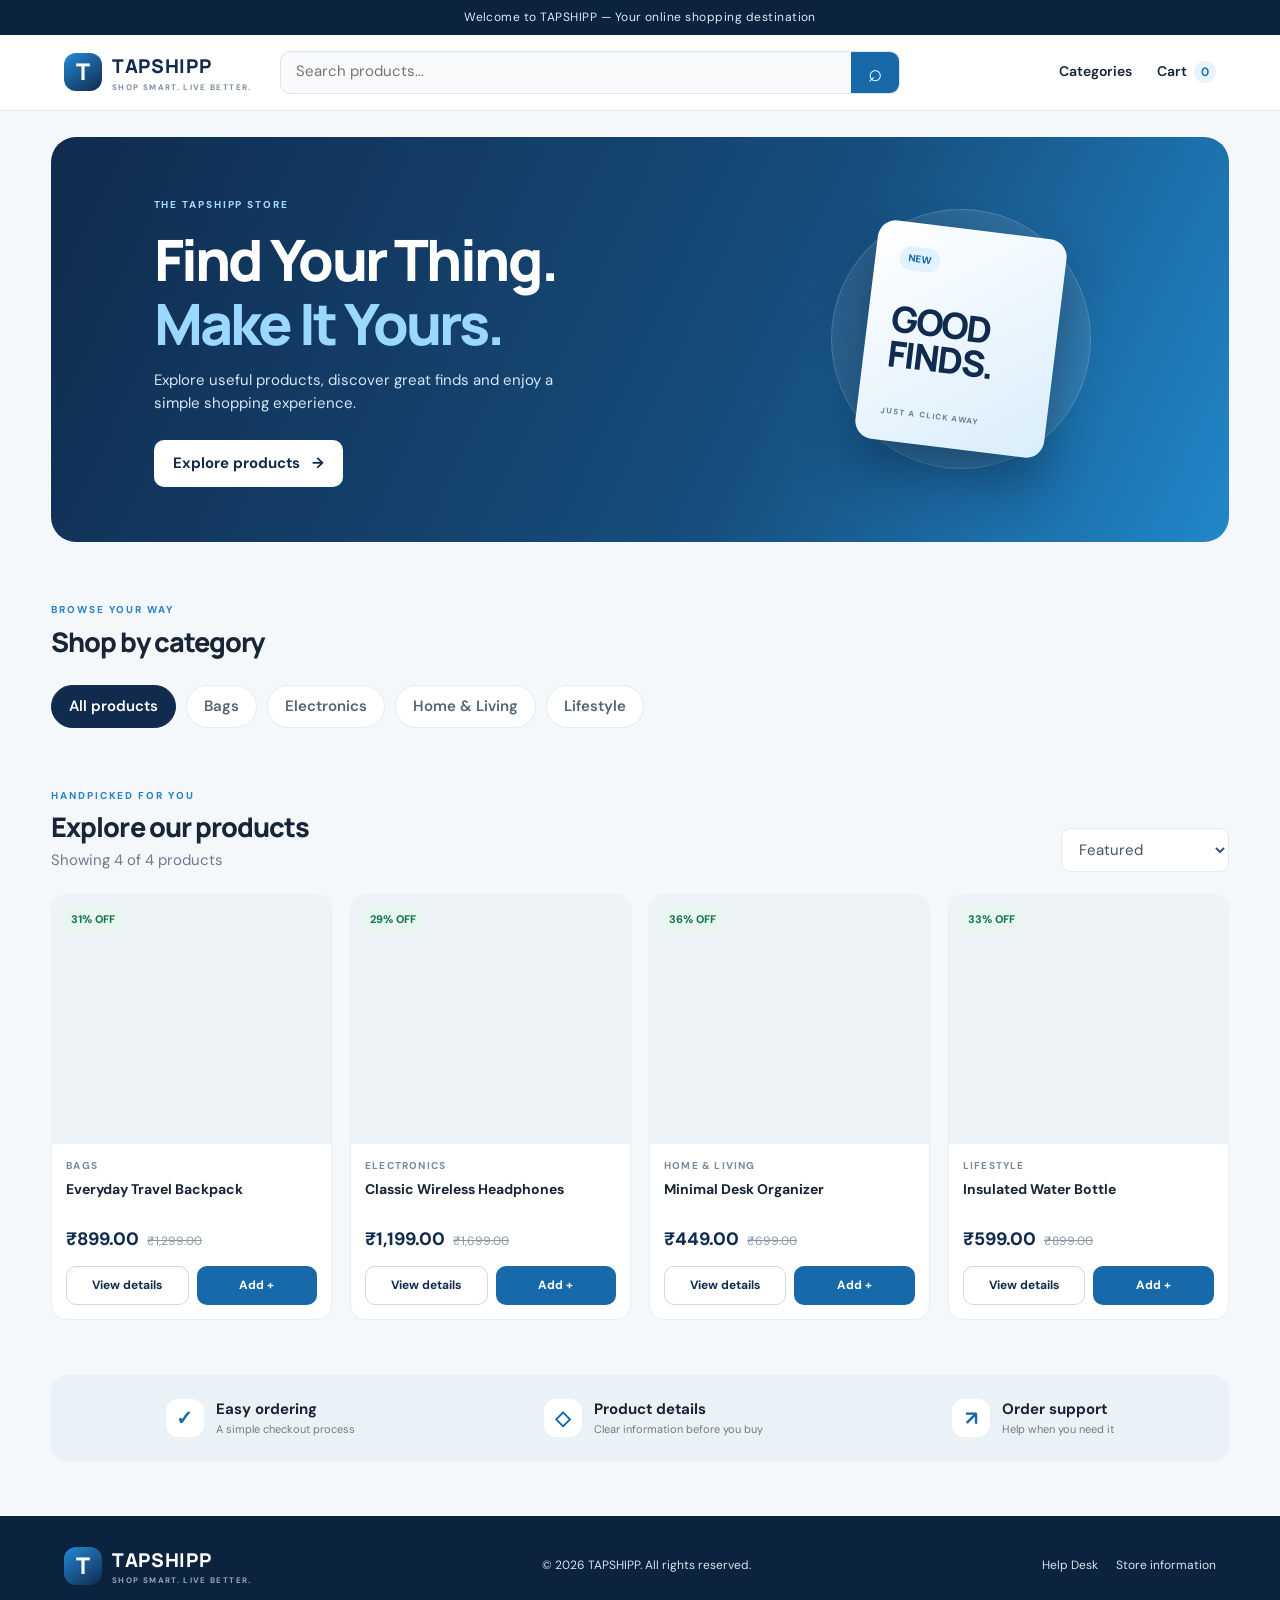
==== index.html @ cc4abfcf "Update index.html" ====
<!doctype html>
<html lang="en">
<head>
  <meta charset="utf-8">
  <meta name="viewport" content="width=device-width, initial-scale=1">
  <meta name="theme-color" content="#102b4e">
  <title>TAPSHIPP | Shop Online</title>
  <meta name="description" content="Discover products and shop online with TAPSHIPP.">
  <link rel="stylesheet" href="style.css"><link rel="preconnect" href="https://script.google.com"><link rel="preconnect" href="https://script.googleusercontent.com">
  <script defer src="app.js"></script>
</head>
<body data-page="home">
  <div class="announcement">Welcome to TAPSHIPP — Your online shopping destination</div>
  <header class="site-header">
    <a class="brand" href="index.html"><span class="brand-mark">T</span><span>TAPSHIPP<small>SHOP SMART. LIVE BETTER.</small></span></a>
    <form class="header-search" id="searchForm"><input id="searchInput" type="search" placeholder="Search products..." aria-label="Search products"><button aria-label="Search">⌕</button></form>
    <nav class="header-actions"><a href="#categories">Categories</a><a class="cart-link" href="checkout.html">Cart <span id="cartCount" class="count">0</span></a></nav>
  </header>

  <main>
    <section class="hero">
      <div class="hero-copy"><span class="eyebrow">THE TAPSHIPP STORE</span><h1>Find Your Thing.<br><em>Make It Yours.</em></h1><p>Explore useful products, discover great finds and enjoy a simple shopping experience.</p><a class="btn btn-light" href="#products">Explore products <span>→</span></a></div>
      <div class="hero-art"><div class="hero-circle"></div><div class="hero-card"><span>NEW</span><strong>GOOD<br>FINDS.</strong><small>JUST A CLICK AWAY</small></div></div>
    </section>

    <section class="section" id="categories">
      <div class="section-heading"><div><span class="eyebrow">BROWSE YOUR WAY</span><h2>Shop by category</h2></div></div>
      <div id="categoryList" class="category-list"><button class="category-chip active" data-category="all">All products</button></div>
    </section>

    <section class="section" id="products">
      <div class="section-heading product-heading"><div><span class="eyebrow">HANDPICKED FOR YOU</span><h2>Explore our products</h2><p class="muted" id="resultSummary">Discover the latest products in our store.</p></div>
        <select id="sortSelect" class="sort-select" aria-label="Sort products"><option value="featured">Featured</option><option value="price-low">Price: low to high</option><option value="price-high">Price: high to low</option><option value="name">Name: A to Z</option></select>
      </div>
      <div id="productGrid" class="product-grid"><div class="loading">Loading products...</div></div>
      <div id="emptyState" class="empty-state hidden"><strong>No products found</strong><p>Try another search or category.</p><button class="btn btn-outline" id="clearFilters">Clear filters</button></div>
    </section>
    <section class="trust-strip"><div><b>✓</b><span><strong>Easy ordering</strong><small>A simple checkout process</small></span></div><div><b>◇</b><span><strong>Product details</strong><small>Clear information before you buy</small></span></div><div><b>↗</b><span><strong>Order support</strong><small>Help when you need it</small></span></div></section>
  </main>

  <footer class="site-footer">
  <a class="brand footer-brand" href="index.html">
    <span class="brand-mark">T</span>
    <span>TAPSHIPP<small>SHOP SMART. LIVE BETTER.</small></span>
  </a>

  <p>© <span id="year"></span> TAPSHIPP. All rights reserved.</p>

  <div>
   <a href="https://docs.google.com/forms/d/e/1FAIpQLSd2cRMRgKp8Gcm7FqmXLo8nlB10rvt4RDgjiMleQ8uYyAydCQ/viewform?usp=dialog" target="_blank" rel="noopener noreferrer">
  Help Desk
</a>
    <a href="store-information.html">Store information</a>
  </div>
</footer>
---- style.css ----
@import url('https://fonts.googleapis.com/css2?family=DM+Sans:wght@400;500;600;700;800&family=Manrope:wght@400;500;600;700;800&display=swap');
:root{--navy:#102b4e;--blue:#1769aa;--blue2:#2589d7;--ink:#172536;--muted:#6c7b8d;--line:#e4eaf0;--bg:#f5f8fb;--white:#fff;--green:#16845b;--red:#c44545;--shadow:0 12px 35px rgba(16,43,78,.08);--radius:18px}
*{box-sizing:border-box}html{scroll-behavior:smooth}body{margin:0;background:var(--bg);color:var(--ink);font-family:'DM Sans',Arial,sans-serif;font-size:15px;line-height:1.55}a{color:inherit;text-decoration:none}button,input,textarea,select{font:inherit}button{cursor:pointer}.announcement{padding:8px 16px;background:#0c2340;color:#dceaf8;text-align:center;font-size:12px;letter-spacing:.04em}.site-header{height:auto;min-height:76px;padding:14px max(5vw,22px);background:#fff;display:flex;align-items:center;gap:28px;border-bottom:1px solid var(--line);position:relative;z-index:3}.brand{display:flex;align-items:center;gap:10px;color:var(--navy);font-family:Manrope,sans-serif;font-weight:800;font-size:19px;letter-spacing:.035em;white-space:nowrap}.brand small{display:block;font:700 8px 'DM Sans',sans-serif;letter-spacing:.17em;color:#7c8da0}.brand-mark{width:38px;height:38px;border-radius:12px;background:linear-gradient(145deg,#2589d7,#102b4e);color:#fff;display:grid;place-items:center;font-size:23px}.header-search{display:flex;flex:1;max-width:620px;height:43px;border:1px solid #dce4ec;border-radius:10px;overflow:hidden;background:#f8fafc}.header-search input{border:0;background:transparent;outline:0;padding:0 15px;min-width:0;flex:1}.header-search button{width:48px;border:0;background:var(--blue);color:white;font-size:24px}.header-actions{margin-left:auto;display:flex;align-items:center;gap:25px;font-weight:600;font-size:14px}.cart-link{white-space:nowrap}.count{display:inline-grid;place-items:center;min-width:22px;height:22px;padding:0 5px;border-radius:99px;background:#e7f2fb;color:var(--blue);font-size:12px;margin-left:4px}.back-link{margin-left:auto;color:var(--muted);font-weight:600}.hero{margin:26px auto 0;width:min(1180px,92%);min-height:360px;border-radius:25px;overflow:hidden;background:linear-gradient(115deg,#102b4e 0%,#164d7c 60%,#2187c9 100%);color:#fff;display:flex;align-items:center;justify-content:space-between;padding:55px 8%;position:relative}.hero-copy{max-width:560px;position:relative;z-index:1}.eyebrow{font-size:10px;font-weight:800;letter-spacing:.19em;color:#2a83c6}.hero .eyebrow{color:#a8d9ff}.hero h1{font:800 clamp(34px,5vw,57px)/1.12 Manrope,sans-serif;letter-spacing:-.045em;margin:13px 0}.hero h1 em{font-style:normal;color:#9bd8ff}.hero p{max-width:440px;color:#d4e6f5;margin:0 0 25px}.hero-art{width:330px;height:260px;position:relative;display:grid;place-items:center}.hero-circle{position:absolute;width:260px;height:260px;border-radius:50%;background:rgba(255,255,255,.09);border:1px solid rgba(255,255,255,.16)}.hero-card{position:relative;width:190px;height:220px;transform:rotate(7deg);border-radius:18px;background:linear-gradient(145deg,#fff,#d9edfa);color:var(--navy);box-shadow:0 25px 50px #061b3470;padding:24px;display:flex;flex-direction:column;justify-content:space-between}.hero-card span{align-self:flex-start;background:#e0f2ff;color:#1769aa;font-size:10px;font-weight:800;padding:4px 9px;border-radius:20px}.hero-card strong{font:800 36px/.95 Manrope;letter-spacing:-.05em}.hero-card small{font-size:8px;letter-spacing:.15em;color:#65819a;font-weight:800}.btn{display:inline-flex;align-items:center;justify-content:center;gap:12px;border:0;border-radius:10px;padding:12px 19px;font-weight:700;transition:.2s}.btn:hover{transform:translateY(-1px);filter:brightness(1.04)}.btn-light{background:#fff;color:var(--navy)}.btn-primary{background:var(--blue);color:#fff}.btn-outline{background:#fff;border:1px solid #cdd9e5;color:var(--navy)}.btn-wide{width:100%;padding:15px}.section{width:min(1180px,92%);margin:55px auto}.section-heading{display:flex;align-items:end;justify-content:space-between;margin-bottom:22px;gap:20px}.section-heading h2,.page-title h1{font:800 27px/1.2 Manrope,sans-serif;letter-spacing:-.035em;margin:5px 0}.muted{color:var(--muted)}.section-heading p{margin:5px 0 0}.category-list{display:flex;gap:10px;flex-wrap:wrap}.category-chip{border:1px solid var(--line);background:#fff;border-radius:30px;padding:9px 17px;color:#526579;font-weight:600}.category-chip.active,.category-chip:hover{background:var(--navy);border-color:var(--navy);color:#fff}.sort-select{border:1px solid var(--line);background:#fff;border-radius:9px;padding:10px 13px;color:#40556b}.product-grid{display:grid;grid-template-columns:repeat(4,minmax(0,1fr));gap:18px}.product-card{background:#fff;border:1px solid #e9eef3;border-radius:15px;overflow:hidden;transition:.22s;min-width:0}.product-card:hover{transform:translateY(-4px);box-shadow:var(--shadow)}.product-image-link{display:block;background:#eef3f7;aspect-ratio:1.12/1;position:relative;overflow:hidden}.product-image-link img{width:100%;height:100%;object-fit:cover;display:block;transition:transform .3s}.product-card:hover img{transform:scale(1.04)}.discount-tag{position:absolute;left:12px;top:12px;background:#e8f6ef;color:#13764f;border-radius:5px;padding:4px 7px;font-size:11px;font-weight:800}.product-card-body{padding:14px}.product-category{font-size:10px;text-transform:uppercase;letter-spacing:.12em;color:#7b8b9b;font-weight:800}.product-card h3{font-size:14px;line-height:1.35;margin:6px 0 8px;min-height:38px}.price-row{display:flex;align-items:baseline;gap:8px;flex-wrap:wrap}.price{font-size:18px;font-weight:800;color:var(--navy)}.mrp{font-size:12px;color:#8996a4;text-decoration:line-through}.card-actions{display:flex;gap:8px;margin-top:13px}.card-actions .btn{flex:1;padding:9px 8px;font-size:12px}.trust-strip{width:min(1180px,92%);margin:55px auto;background:#eaf2f8;border-radius:16px;padding:23px 30px;display:flex;justify-content:space-around;gap:20px}.trust-strip>div{display:flex;align-items:center;gap:12px}.trust-strip b{width:38px;height:38px;border-radius:12px;background:#fff;color:var(--blue);display:grid;place-items:center;font-size:20px}.trust-strip strong,.trust-strip small{display:block}.trust-strip small{font-size:11px;color:var(--muted)}.site-footer{background:#0c2340;color:#d5e3ef;padding:28px max(5vw,22px);display:flex;align-items:center;justify-content:space-between;gap:20px;font-size:12px}.footer-brand{color:white}.footer-brand small{color:#91a8bd}.site-footer>div{display:flex;gap:18px}.page-shell{width:min(1120px,92%);margin:25px auto 65px}.breadcrumbs{font-size:12px;color:#8190a0;margin-bottom:20px}.breadcrumbs a{color:var(--blue)}.product-detail{display:grid;grid-template-columns:minmax(0,1.05fr) minmax(0,.95fr);gap:42px;background:#fff;border:1px solid var(--line);border-radius:18px;padding:25px}.gallery-main{aspect-ratio:1/1;background:#f0f4f7;border-radius:13px;overflow:hidden}.gallery-main img{width:100%;height:100%;object-fit:contain}.thumbs{display:flex;gap:10px;margin-top:12px;flex-wrap:wrap}.thumb{width:65px;height:65px;border:2px solid transparent;border-radius:9px;padding:2px;background:#f1f4f7;overflow:hidden}.thumb.active{border-color:var(--blue)}.thumb img{width:100%;height:100%;object-fit:cover}.detail-info{padding:8px 4px}.detail-info h1{font:800 29px/1.2 Manrope;letter-spacing:-.04em;margin:8px 0}.brand-line{color:#7a8a99;font-size:13px}.detail-price{display:flex;align-items:center;gap:11px;margin:18px 0 4px}.detail-price .price{font-size:28px}.detail-discount{color:#16845b;font-weight:800;font-size:13px}.stock{font-size:12px;font-weight:700;color:var(--green);margin:12px 0}.stock.out{color:var(--red)}.detail-description{color:#58697a;margin:18px 0}.detail-info h3{font-size:14px;margin:18px 0 8px}.feature-list{padding-left:19px;color:#53677a;font-size:13px}.feature-list li{margin:5px 0}.quantity-row{display:flex;align-items:center;gap:13px;margin:20px 0}.quantity-control{display:flex;align-items:center;border:1px solid var(--line);border-radius:8px;overflow:hidden}.quantity-control button{border:0;background:#f5f8fb;width:34px;height:36px}.quantity-control span{min-width:35px;text-align:center;font-weight:700}.detail-actions{display:flex;gap:10px}.detail-actions .btn{flex:1}.info-accordion{border-top:1px solid var(--line);padding:13px 0}.info-accordion summary{font-weight:700;font-size:13px;cursor:pointer}.info-accordion p{font-size:13px;color:var(--muted);margin:8px 0 0}.related-section{margin-top:45px}.compact-grid{grid-template-columns:repeat(4,minmax(0,1fr))}.loading{grid-column:1/-1;padding:45px;text-align:center;color:var(--muted)}.empty-state{padding:45px 20px;text-align:center;background:#fff;border:1px dashed #cbd7e2;border-radius:15px}.empty-state strong{font:800 20px Manrope}.empty-state p{color:var(--muted)}.hidden{display:none!important}.checkout-shell{max-width:1120px}.page-title{margin:35px 0 25px}.checkout-layout{display:grid;grid-template-columns:minmax(0,1.5fr) minmax(270px,.8fr);gap:22px;align-items:start}.checkout-main{display:grid;gap:18px}.panel{background:#fff;border:1px solid var(--line);border-radius:15px;padding:22px}.panel-heading{display:flex;justify-content:space-between;align-items:center;margin-bottom:17px}.panel h2{font:800 17px Manrope;margin:0}.text-button{border:0;background:transparent;color:var(--red);font-size:12px;font-weight:700}.cart-row{display:grid;grid-template-columns:75px 1fr auto;gap:13px;padding:13px 0;border-top:1px solid #edf1f4;align-items:center}.cart-row:first-child{border-top:0}.cart-row img{width:75px;height:75px;object-fit:cover;border-radius:9px;background:#f1f4f7}.cart-row h3{font-size:13px;margin:0 0 4px}.cart-row .muted{font-size:11px}.cart-row-end{text-align:right}.cart-row-end strong{display:block;color:var(--navy)}.remove-item{border:0;background:none;color:var(--red);font-size:11px;margin-top:4px}.mini-qty{display:flex;align-items:center;gap:7px;margin-top:6px}.mini-qty button{width:23px;height:23px;border:1px solid var(--line);background:#fff;border-radius:5px}.checkout-form .panel-heading{margin-bottom:20px}.form-grid{display:grid;grid-template-columns:1fr 1fr;gap:14px}.form-grid label{font-size:12px;font-weight:700;color:#536477;display:flex;flex-direction:column;gap:6px}.form-grid input,.form-grid textarea{width:100%;border:1px solid #dce4eb;border-radius:8px;padding:11px 12px;outline:0;background:#fff;color:var(--ink)}.form-grid input:focus,.form-grid textarea:focus{border-color:var(--blue);box-shadow:0 0 0 3px #1769aa16}.full-field{grid-column:1/-1}.payment-note{margin:20px 0 14px;padding:14px;border-radius:10px;background:#f0f6fb;border:1px solid #dfebf5}.payment-note strong{font-size:13px}.payment-note p{font-size:11px;color:var(--muted);margin:4px 0 0}.consent{display:flex;gap:9px;align-items:flex-start;font-size:11px;color:#5f6f7e;margin:15px 0}.consent input{margin-top:3px}.fine-print{font-size:10px;color:#8995a1}.form-message{font-size:12px;margin-top:10px;color:var(--red)}.order-summary{position:sticky;top:20px}.order-summary h2{margin-bottom:20px}.summary-line{display:flex;justify-content:space-between;gap:15px;padding:10px 0;border-bottom:1px solid #edf1f4;font-size:13px}.summary-line strong{color:var(--navy)}.total-line{font-size:15px;border:0;padding-top:17px}.success-wrap{min-height:75vh;display:grid;place-items:center;padding:30px 16px}.success-card{max-width:560px;width:100%;background:#fff;border:1px solid var(--line);border-radius:20px;padding:42px;text-align:center;box-shadow:var(--shadow)}.success-icon{width:58px;height:58px;margin:0 auto 20px;background:#e5f6ee;color:#16845b;border-radius:50%;display:grid;place-items:center;font-size:28px;font-weight:800}.success-card h1{font:800 29px/1.2 Manrope;letter-spacing:-.04em}.success-card p{color:var(--muted)}.order-reference{margin:24px 0;padding:15px;background:#f2f6f9;border-radius:10px;color:#718091;font-size:11px}.order-reference strong{display:block;color:var(--navy);font-size:18px;margin-top:4px}.small{font-size:11px}
@media(max-width:900px){.product-grid,.compact-grid{grid-template-columns:repeat(3,minmax(0,1fr))}.hero{padding:42px 6%}.hero-art{width:260px}.product-detail{gap:25px}.checkout-layout{grid-template-columns:1fr}.order-summary{position:static;grid-row:1}.trust-strip{flex-wrap:wrap;justify-content:flex-start}}
@media(max-width:650px){.site-header{padding:12px 4%;gap:12px;flex-wrap:wrap}.brand{font-size:16px}.brand-mark{width:34px;height:34px}.header-search{order:3;flex-basis:100%;max-width:none;height:40px}.header-actions{gap:13px;font-size:12px}.back-link{font-size:12px}.hero{width:92%;min-height:300px;padding:32px 25px;border-radius:18px}.hero-art{position:absolute;right:-65px;bottom:-35px;opacity:.42;transform:scale(.8)}.hero-copy{max-width:100%}.hero h1{font-size:37px}.hero p{font-size:13px;max-width:290px}.section{margin:40px auto}.section-heading h2{font-size:23px}.product-grid,.compact-grid{grid-template-columns:repeat(2,minmax(0,1fr));gap:11px}.product-card-body{padding:10px}.product-card h3{font-size:12px;min-height:34px}.price{font-size:16px}.card-actions{gap:5px}.card-actions .btn{font-size:10px;padding:8px 5px}.product-heading{align-items:flex-start;flex-direction:column}.sort-select{width:100%}.trust-strip{padding:18px;display:grid;grid-template-columns:1fr;gap:14px}.site-footer{flex-direction:column;align-items:flex-start}.site-footer>div{flex-wrap:wrap}.product-detail{grid-template-columns:1fr;padding:14px;gap:20px}.detail-info h1{font-size:25px}.detail-actions{flex-direction:column}.page-shell{margin-top:17px}.panel{padding:16px}.form-grid{grid-template-columns:1fr}.full-field{grid-column:auto}.cart-row{grid-template-columns:58px 1fr auto;gap:9px}.cart-row img{width:58px;height:58px}.cart-row h3{font-size:12px}.cart-row-end strong{font-size:12px}.success-card{padding:28px 20px}.success-card h1{font-size:25px}}
@media(max-width:380px){.product-grid,.compact-grid{grid-template-columns:1fr 1fr}.hero h1{font-size:32px}.header-actions{gap:8px}}
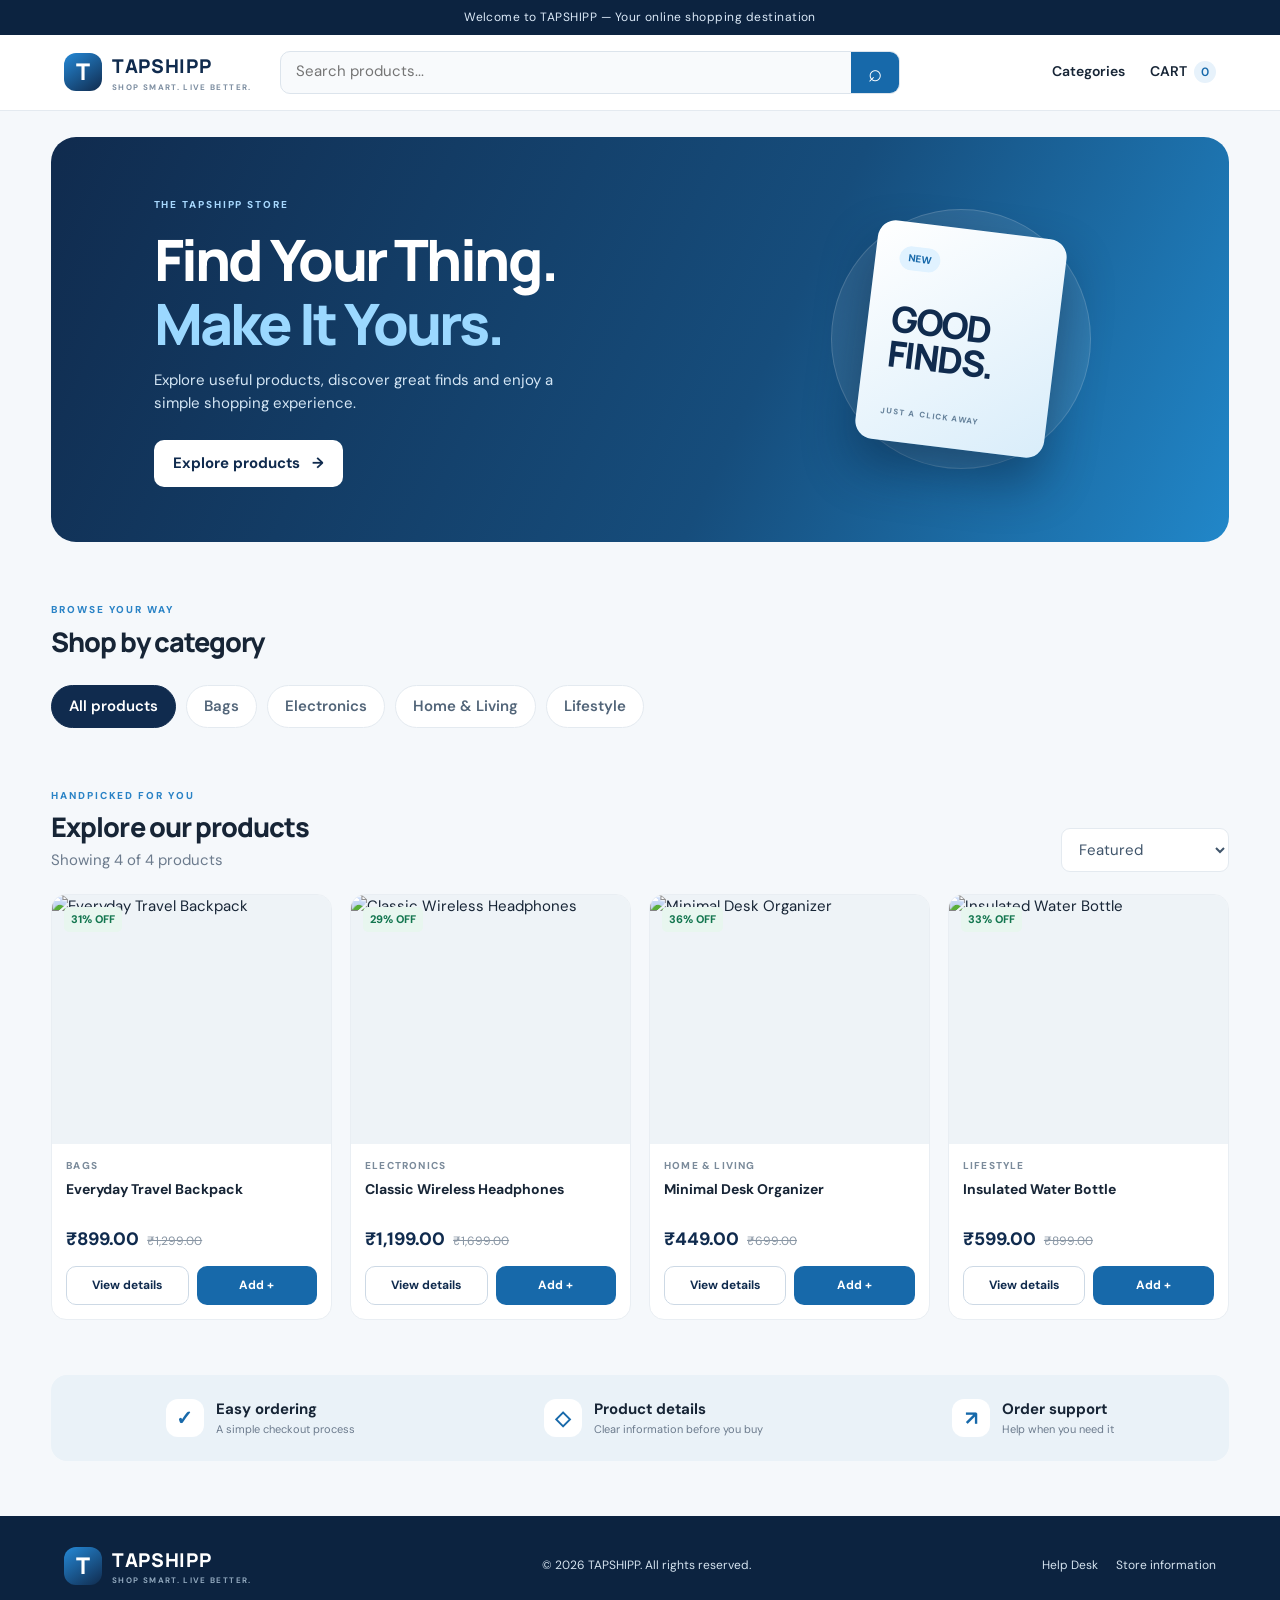
==== commit 587d91d9: "Update index.html" ====
--- a/index.html
+++ b/index.html
@@ -14,7 +14,7 @@
   <header class="site-header">
     <a class="brand" href="index.html"><span class="brand-mark">T</span><span>TAPSHIPP<small>SHOP SMART. LIVE BETTER.</small></span></a>
     <form class="header-search" id="searchForm"><input id="searchInput" type="search" placeholder="Search products..." aria-label="Search products"><button aria-label="Search">⌕</button></form>
-    <nav class="header-actions"><a href="#categories">Categories</a><a class="cart-link" href="checkout.html">Cart <span id="cartCount" class="count">0</span></a></nav>
+    <nav class="header-actions"><a href="#categories">Categories</a><a class="cart-link" href="checkout.html">CART <span id="cartCount" class="count">0</span></a></nav>
   </header>
 
   <main>
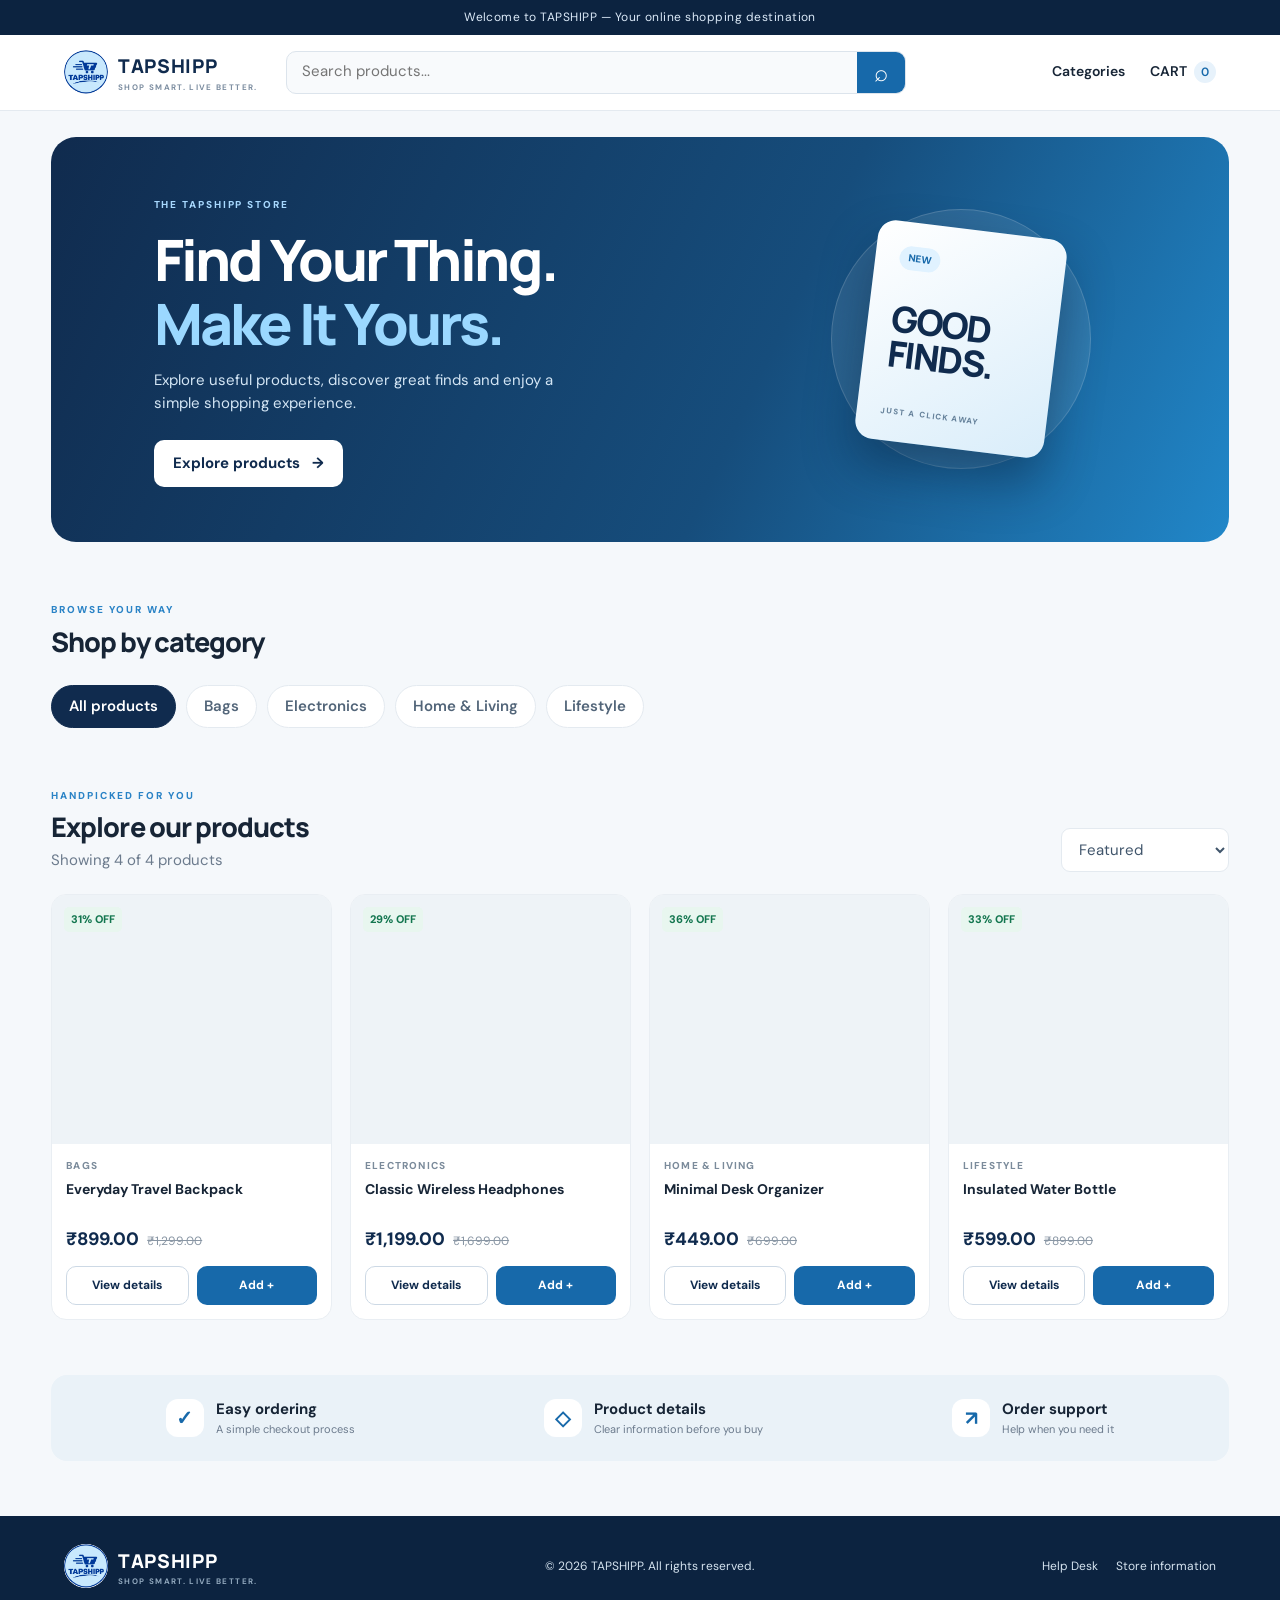
==== commit 5eee7200: "Add files via upload" ====
--- a/index.html
+++ b/index.html
@@ -1,55 +1,55 @@
-<!doctype html>
-<html lang="en">
-<head>
-  <meta charset="utf-8">
-  <meta name="viewport" content="width=device-width, initial-scale=1">
-  <meta name="theme-color" content="#102b4e">
-  <title>TAPSHIPP | Shop Online</title>
-  <meta name="description" content="Discover products and shop online with TAPSHIPP.">
-  <link rel="stylesheet" href="style.css"><link rel="preconnect" href="https://script.google.com"><link rel="preconnect" href="https://script.googleusercontent.com">
-  <script defer src="app.js"></script>
-</head>
-<body data-page="home">
-  <div class="announcement">Welcome to TAPSHIPP — Your online shopping destination</div>
-  <header class="site-header">
-    <a class="brand" href="index.html"><span class="brand-mark">T</span><span>TAPSHIPP<small>SHOP SMART. LIVE BETTER.</small></span></a>
-    <form class="header-search" id="searchForm"><input id="searchInput" type="search" placeholder="Search products..." aria-label="Search products"><button aria-label="Search">⌕</button></form>
-    <nav class="header-actions"><a href="#categories">Categories</a><a class="cart-link" href="checkout.html">CART <span id="cartCount" class="count">0</span></a></nav>
-  </header>
-
-  <main>
-    <section class="hero">
-      <div class="hero-copy"><span class="eyebrow">THE TAPSHIPP STORE</span><h1>Find Your Thing.<br><em>Make It Yours.</em></h1><p>Explore useful products, discover great finds and enjoy a simple shopping experience.</p><a class="btn btn-light" href="#products">Explore products <span>→</span></a></div>
-      <div class="hero-art"><div class="hero-circle"></div><div class="hero-card"><span>NEW</span><strong>GOOD<br>FINDS.</strong><small>JUST A CLICK AWAY</small></div></div>
-    </section>
-
-    <section class="section" id="categories">
-      <div class="section-heading"><div><span class="eyebrow">BROWSE YOUR WAY</span><h2>Shop by category</h2></div></div>
-      <div id="categoryList" class="category-list"><button class="category-chip active" data-category="all">All products</button></div>
-    </section>
-
-    <section class="section" id="products">
-      <div class="section-heading product-heading"><div><span class="eyebrow">HANDPICKED FOR YOU</span><h2>Explore our products</h2><p class="muted" id="resultSummary">Discover the latest products in our store.</p></div>
-        <select id="sortSelect" class="sort-select" aria-label="Sort products"><option value="featured">Featured</option><option value="price-low">Price: low to high</option><option value="price-high">Price: high to low</option><option value="name">Name: A to Z</option></select>
-      </div>
-      <div id="productGrid" class="product-grid"><div class="loading">Loading products...</div></div>
-      <div id="emptyState" class="empty-state hidden"><strong>No products found</strong><p>Try another search or category.</p><button class="btn btn-outline" id="clearFilters">Clear filters</button></div>
-    </section>
-    <section class="trust-strip"><div><b>✓</b><span><strong>Easy ordering</strong><small>A simple checkout process</small></span></div><div><b>◇</b><span><strong>Product details</strong><small>Clear information before you buy</small></span></div><div><b>↗</b><span><strong>Order support</strong><small>Help when you need it</small></span></div></section>
-  </main>
-
-  <footer class="site-footer">
-  <a class="brand footer-brand" href="index.html">
-    <span class="brand-mark">T</span>
-    <span>TAPSHIPP<small>SHOP SMART. LIVE BETTER.</small></span>
-  </a>
-
-  <p>© <span id="year"></span> TAPSHIPP. All rights reserved.</p>
-
-  <div>
-   <a href="https://docs.google.com/forms/d/e/1FAIpQLSd2cRMRgKp8Gcm7FqmXLo8nlB10rvt4RDgjiMleQ8uYyAydCQ/viewform?usp=dialog" target="_blank" rel="noopener noreferrer">
-  Help Desk
-</a>
-    <a href="store-information.html">Store information</a>
-  </div>
-</footer>
+<!doctype html>
+<html lang="en">
+<head>
+  <meta charset="utf-8">
+  <meta name="viewport" content="width=device-width, initial-scale=1">
+  <meta name="theme-color" content="#102b4e">
+  <title>TAPSHIPP | Shop Online</title>
+  <meta name="description" content="Discover products and shop online with TAPSHIPP.">
+  <link rel="stylesheet" href="style.css"><link rel="preconnect" href="https://script.google.com"><link rel="preconnect" href="https://script.googleusercontent.com">
+  <script defer src="app.js"></script>
+</head>
+<body data-page="home">
+  <div class="announcement">Welcome to TAPSHIPP — Your online shopping destination</div>
+  <header class="site-header">
+    <a class="brand" href="index.html"><img class="brand-mark" src="tapshipp-logo.png" alt="TAPSHIPP logo"><span>TAPSHIPP<small>SHOP SMART. LIVE BETTER.</small></span></a>
+    <form class="header-search" id="searchForm"><input id="searchInput" type="search" placeholder="Search products..." aria-label="Search products"><button aria-label="Search">⌕</button></form>
+    <nav class="header-actions"><a href="#categories">Categories</a><a class="cart-link" href="checkout.html">CART <span id="cartCount" class="count">0</span></a></nav>
+  </header>
+
+  <main>
+    <section class="hero">
+      <div class="hero-copy"><span class="eyebrow">THE TAPSHIPP STORE</span><h1>Find Your Thing.<br><em>Make It Yours.</em></h1><p>Explore useful products, discover great finds and enjoy a simple shopping experience.</p><a class="btn btn-light" href="#products">Explore products <span>→</span></a></div>
+      <div class="hero-art"><div class="hero-circle"></div><div class="hero-card"><span>NEW</span><strong>GOOD<br>FINDS.</strong><small>JUST A CLICK AWAY</small></div></div>
+    </section>
+
+    <section class="section" id="categories">
+      <div class="section-heading"><div><span class="eyebrow">BROWSE YOUR WAY</span><h2>Shop by category</h2></div></div>
+      <div id="categoryList" class="category-list"><button class="category-chip active" data-category="all">All products</button></div>
+    </section>
+
+    <section class="section" id="products">
+      <div class="section-heading product-heading"><div><span class="eyebrow">HANDPICKED FOR YOU</span><h2>Explore our products</h2><p class="muted" id="resultSummary">Discover the latest products in our store.</p></div>
+        <select id="sortSelect" class="sort-select" aria-label="Sort products"><option value="featured">Featured</option><option value="price-low">Price: low to high</option><option value="price-high">Price: high to low</option><option value="name">Name: A to Z</option></select>
+      </div>
+      <div id="productGrid" class="product-grid"><div class="loading">Loading products...</div></div>
+      <div id="emptyState" class="empty-state hidden"><strong>No products found</strong><p>Try another search or category.</p><button class="btn btn-outline" id="clearFilters">Clear filters</button></div>
+    </section>
+    <section class="trust-strip"><div><b>✓</b><span><strong>Easy ordering</strong><small>A simple checkout process</small></span></div><div><b>◇</b><span><strong>Product details</strong><small>Clear information before you buy</small></span></div><div><b>↗</b><span><strong>Order support</strong><small>Help when you need it</small></span></div></section>
+  </main>
+
+  <footer class="site-footer">
+  <a class="brand footer-brand" href="index.html">
+    <img class="brand-mark" src="tapshipp-logo.png" alt="TAPSHIPP logo">
+    <span>TAPSHIPP<small>SHOP SMART. LIVE BETTER.</small></span>
+  </a>
+
+  <p>© <span id="year"></span> TAPSHIPP. All rights reserved.</p>
+
+  <div>
+   <a href="https://docs.google.com/forms/d/e/1FAIpQLSd2cRMRgKp8Gcm7FqmXLo8nlB10rvt4RDgjiMleQ8uYyAydCQ/viewform?usp=dialog" target="_blank" rel="noopener noreferrer">
+  Help Desk
+</a>
+    <a href="store-information.html">Store information</a>
+  </div>
+</footer>
--- a/style.css
+++ b/style.css
@@ -1,6 +1,6 @@
 @import url('https://fonts.googleapis.com/css2?family=DM+Sans:wght@400;500;600;700;800&family=Manrope:wght@400;500;600;700;800&display=swap');
 :root{--navy:#102b4e;--blue:#1769aa;--blue2:#2589d7;--ink:#172536;--muted:#6c7b8d;--line:#e4eaf0;--bg:#f5f8fb;--white:#fff;--green:#16845b;--red:#c44545;--shadow:0 12px 35px rgba(16,43,78,.08);--radius:18px}
-*{box-sizing:border-box}html{scroll-behavior:smooth}body{margin:0;background:var(--bg);color:var(--ink);font-family:'DM Sans',Arial,sans-serif;font-size:15px;line-height:1.55}a{color:inherit;text-decoration:none}button,input,textarea,select{font:inherit}button{cursor:pointer}.announcement{padding:8px 16px;background:#0c2340;color:#dceaf8;text-align:center;font-size:12px;letter-spacing:.04em}.site-header{height:auto;min-height:76px;padding:14px max(5vw,22px);background:#fff;display:flex;align-items:center;gap:28px;border-bottom:1px solid var(--line);position:relative;z-index:3}.brand{display:flex;align-items:center;gap:10px;color:var(--navy);font-family:Manrope,sans-serif;font-weight:800;font-size:19px;letter-spacing:.035em;white-space:nowrap}.brand small{display:block;font:700 8px 'DM Sans',sans-serif;letter-spacing:.17em;color:#7c8da0}.brand-mark{width:38px;height:38px;border-radius:12px;background:linear-gradient(145deg,#2589d7,#102b4e);color:#fff;display:grid;place-items:center;font-size:23px}.header-search{display:flex;flex:1;max-width:620px;height:43px;border:1px solid #dce4ec;border-radius:10px;overflow:hidden;background:#f8fafc}.header-search input{border:0;background:transparent;outline:0;padding:0 15px;min-width:0;flex:1}.header-search button{width:48px;border:0;background:var(--blue);color:white;font-size:24px}.header-actions{margin-left:auto;display:flex;align-items:center;gap:25px;font-weight:600;font-size:14px}.cart-link{white-space:nowrap}.count{display:inline-grid;place-items:center;min-width:22px;height:22px;padding:0 5px;border-radius:99px;background:#e7f2fb;color:var(--blue);font-size:12px;margin-left:4px}.back-link{margin-left:auto;color:var(--muted);font-weight:600}.hero{margin:26px auto 0;width:min(1180px,92%);min-height:360px;border-radius:25px;overflow:hidden;background:linear-gradient(115deg,#102b4e 0%,#164d7c 60%,#2187c9 100%);color:#fff;display:flex;align-items:center;justify-content:space-between;padding:55px 8%;position:relative}.hero-copy{max-width:560px;position:relative;z-index:1}.eyebrow{font-size:10px;font-weight:800;letter-spacing:.19em;color:#2a83c6}.hero .eyebrow{color:#a8d9ff}.hero h1{font:800 clamp(34px,5vw,57px)/1.12 Manrope,sans-serif;letter-spacing:-.045em;margin:13px 0}.hero h1 em{font-style:normal;color:#9bd8ff}.hero p{max-width:440px;color:#d4e6f5;margin:0 0 25px}.hero-art{width:330px;height:260px;position:relative;display:grid;place-items:center}.hero-circle{position:absolute;width:260px;height:260px;border-radius:50%;background:rgba(255,255,255,.09);border:1px solid rgba(255,255,255,.16)}.hero-card{position:relative;width:190px;height:220px;transform:rotate(7deg);border-radius:18px;background:linear-gradient(145deg,#fff,#d9edfa);color:var(--navy);box-shadow:0 25px 50px #061b3470;padding:24px;display:flex;flex-direction:column;justify-content:space-between}.hero-card span{align-self:flex-start;background:#e0f2ff;color:#1769aa;font-size:10px;font-weight:800;padding:4px 9px;border-radius:20px}.hero-card strong{font:800 36px/.95 Manrope;letter-spacing:-.05em}.hero-card small{font-size:8px;letter-spacing:.15em;color:#65819a;font-weight:800}.btn{display:inline-flex;align-items:center;justify-content:center;gap:12px;border:0;border-radius:10px;padding:12px 19px;font-weight:700;transition:.2s}.btn:hover{transform:translateY(-1px);filter:brightness(1.04)}.btn-light{background:#fff;color:var(--navy)}.btn-primary{background:var(--blue);color:#fff}.btn-outline{background:#fff;border:1px solid #cdd9e5;color:var(--navy)}.btn-wide{width:100%;padding:15px}.section{width:min(1180px,92%);margin:55px auto}.section-heading{display:flex;align-items:end;justify-content:space-between;margin-bottom:22px;gap:20px}.section-heading h2,.page-title h1{font:800 27px/1.2 Manrope,sans-serif;letter-spacing:-.035em;margin:5px 0}.muted{color:var(--muted)}.section-heading p{margin:5px 0 0}.category-list{display:flex;gap:10px;flex-wrap:wrap}.category-chip{border:1px solid var(--line);background:#fff;border-radius:30px;padding:9px 17px;color:#526579;font-weight:600}.category-chip.active,.category-chip:hover{background:var(--navy);border-color:var(--navy);color:#fff}.sort-select{border:1px solid var(--line);background:#fff;border-radius:9px;padding:10px 13px;color:#40556b}.product-grid{display:grid;grid-template-columns:repeat(4,minmax(0,1fr));gap:18px}.product-card{background:#fff;border:1px solid #e9eef3;border-radius:15px;overflow:hidden;transition:.22s;min-width:0}.product-card:hover{transform:translateY(-4px);box-shadow:var(--shadow)}.product-image-link{display:block;background:#eef3f7;aspect-ratio:1.12/1;position:relative;overflow:hidden}.product-image-link img{width:100%;height:100%;object-fit:cover;display:block;transition:transform .3s}.product-card:hover img{transform:scale(1.04)}.discount-tag{position:absolute;left:12px;top:12px;background:#e8f6ef;color:#13764f;border-radius:5px;padding:4px 7px;font-size:11px;font-weight:800}.product-card-body{padding:14px}.product-category{font-size:10px;text-transform:uppercase;letter-spacing:.12em;color:#7b8b9b;font-weight:800}.product-card h3{font-size:14px;line-height:1.35;margin:6px 0 8px;min-height:38px}.price-row{display:flex;align-items:baseline;gap:8px;flex-wrap:wrap}.price{font-size:18px;font-weight:800;color:var(--navy)}.mrp{font-size:12px;color:#8996a4;text-decoration:line-through}.card-actions{display:flex;gap:8px;margin-top:13px}.card-actions .btn{flex:1;padding:9px 8px;font-size:12px}.trust-strip{width:min(1180px,92%);margin:55px auto;background:#eaf2f8;border-radius:16px;padding:23px 30px;display:flex;justify-content:space-around;gap:20px}.trust-strip>div{display:flex;align-items:center;gap:12px}.trust-strip b{width:38px;height:38px;border-radius:12px;background:#fff;color:var(--blue);display:grid;place-items:center;font-size:20px}.trust-strip strong,.trust-strip small{display:block}.trust-strip small{font-size:11px;color:var(--muted)}.site-footer{background:#0c2340;color:#d5e3ef;padding:28px max(5vw,22px);display:flex;align-items:center;justify-content:space-between;gap:20px;font-size:12px}.footer-brand{color:white}.footer-brand small{color:#91a8bd}.site-footer>div{display:flex;gap:18px}.page-shell{width:min(1120px,92%);margin:25px auto 65px}.breadcrumbs{font-size:12px;color:#8190a0;margin-bottom:20px}.breadcrumbs a{color:var(--blue)}.product-detail{display:grid;grid-template-columns:minmax(0,1.05fr) minmax(0,.95fr);gap:42px;background:#fff;border:1px solid var(--line);border-radius:18px;padding:25px}.gallery-main{aspect-ratio:1/1;background:#f0f4f7;border-radius:13px;overflow:hidden}.gallery-main img{width:100%;height:100%;object-fit:contain}.thumbs{display:flex;gap:10px;margin-top:12px;flex-wrap:wrap}.thumb{width:65px;height:65px;border:2px solid transparent;border-radius:9px;padding:2px;background:#f1f4f7;overflow:hidden}.thumb.active{border-color:var(--blue)}.thumb img{width:100%;height:100%;object-fit:cover}.detail-info{padding:8px 4px}.detail-info h1{font:800 29px/1.2 Manrope;letter-spacing:-.04em;margin:8px 0}.brand-line{color:#7a8a99;font-size:13px}.detail-price{display:flex;align-items:center;gap:11px;margin:18px 0 4px}.detail-price .price{font-size:28px}.detail-discount{color:#16845b;font-weight:800;font-size:13px}.stock{font-size:12px;font-weight:700;color:var(--green);margin:12px 0}.stock.out{color:var(--red)}.detail-description{color:#58697a;margin:18px 0}.detail-info h3{font-size:14px;margin:18px 0 8px}.feature-list{padding-left:19px;color:#53677a;font-size:13px}.feature-list li{margin:5px 0}.quantity-row{display:flex;align-items:center;gap:13px;margin:20px 0}.quantity-control{display:flex;align-items:center;border:1px solid var(--line);border-radius:8px;overflow:hidden}.quantity-control button{border:0;background:#f5f8fb;width:34px;height:36px}.quantity-control span{min-width:35px;text-align:center;font-weight:700}.detail-actions{display:flex;gap:10px}.detail-actions .btn{flex:1}.info-accordion{border-top:1px solid var(--line);padding:13px 0}.info-accordion summary{font-weight:700;font-size:13px;cursor:pointer}.info-accordion p{font-size:13px;color:var(--muted);margin:8px 0 0}.related-section{margin-top:45px}.compact-grid{grid-template-columns:repeat(4,minmax(0,1fr))}.loading{grid-column:1/-1;padding:45px;text-align:center;color:var(--muted)}.empty-state{padding:45px 20px;text-align:center;background:#fff;border:1px dashed #cbd7e2;border-radius:15px}.empty-state strong{font:800 20px Manrope}.empty-state p{color:var(--muted)}.hidden{display:none!important}.checkout-shell{max-width:1120px}.page-title{margin:35px 0 25px}.checkout-layout{display:grid;grid-template-columns:minmax(0,1.5fr) minmax(270px,.8fr);gap:22px;align-items:start}.checkout-main{display:grid;gap:18px}.panel{background:#fff;border:1px solid var(--line);border-radius:15px;padding:22px}.panel-heading{display:flex;justify-content:space-between;align-items:center;margin-bottom:17px}.panel h2{font:800 17px Manrope;margin:0}.text-button{border:0;background:transparent;color:var(--red);font-size:12px;font-weight:700}.cart-row{display:grid;grid-template-columns:75px 1fr auto;gap:13px;padding:13px 0;border-top:1px solid #edf1f4;align-items:center}.cart-row:first-child{border-top:0}.cart-row img{width:75px;height:75px;object-fit:cover;border-radius:9px;background:#f1f4f7}.cart-row h3{font-size:13px;margin:0 0 4px}.cart-row .muted{font-size:11px}.cart-row-end{text-align:right}.cart-row-end strong{display:block;color:var(--navy)}.remove-item{border:0;background:none;color:var(--red);font-size:11px;margin-top:4px}.mini-qty{display:flex;align-items:center;gap:7px;margin-top:6px}.mini-qty button{width:23px;height:23px;border:1px solid var(--line);background:#fff;border-radius:5px}.checkout-form .panel-heading{margin-bottom:20px}.form-grid{display:grid;grid-template-columns:1fr 1fr;gap:14px}.form-grid label{font-size:12px;font-weight:700;color:#536477;display:flex;flex-direction:column;gap:6px}.form-grid input,.form-grid textarea{width:100%;border:1px solid #dce4eb;border-radius:8px;padding:11px 12px;outline:0;background:#fff;color:var(--ink)}.form-grid input:focus,.form-grid textarea:focus{border-color:var(--blue);box-shadow:0 0 0 3px #1769aa16}.full-field{grid-column:1/-1}.payment-note{margin:20px 0 14px;padding:14px;border-radius:10px;background:#f0f6fb;border:1px solid #dfebf5}.payment-note strong{font-size:13px}.payment-note p{font-size:11px;color:var(--muted);margin:4px 0 0}.consent{display:flex;gap:9px;align-items:flex-start;font-size:11px;color:#5f6f7e;margin:15px 0}.consent input{margin-top:3px}.fine-print{font-size:10px;color:#8995a1}.form-message{font-size:12px;margin-top:10px;color:var(--red)}.order-summary{position:sticky;top:20px}.order-summary h2{margin-bottom:20px}.summary-line{display:flex;justify-content:space-between;gap:15px;padding:10px 0;border-bottom:1px solid #edf1f4;font-size:13px}.summary-line strong{color:var(--navy)}.total-line{font-size:15px;border:0;padding-top:17px}.success-wrap{min-height:75vh;display:grid;place-items:center;padding:30px 16px}.success-card{max-width:560px;width:100%;background:#fff;border:1px solid var(--line);border-radius:20px;padding:42px;text-align:center;box-shadow:var(--shadow)}.success-icon{width:58px;height:58px;margin:0 auto 20px;background:#e5f6ee;color:#16845b;border-radius:50%;display:grid;place-items:center;font-size:28px;font-weight:800}.success-card h1{font:800 29px/1.2 Manrope;letter-spacing:-.04em}.success-card p{color:var(--muted)}.order-reference{margin:24px 0;padding:15px;background:#f2f6f9;border-radius:10px;color:#718091;font-size:11px}.order-reference strong{display:block;color:var(--navy);font-size:18px;margin-top:4px}.small{font-size:11px}
+*{box-sizing:border-box}html{scroll-behavior:smooth}body{margin:0;background:var(--bg);color:var(--ink);font-family:'DM Sans',Arial,sans-serif;font-size:15px;line-height:1.55}a{color:inherit;text-decoration:none}button,input,textarea,select{font:inherit}button{cursor:pointer}.announcement{padding:8px 16px;background:#0c2340;color:#dceaf8;text-align:center;font-size:12px;letter-spacing:.04em}.site-header{height:auto;min-height:76px;padding:14px max(5vw,22px);background:#fff;display:flex;align-items:center;gap:28px;border-bottom:1px solid var(--line);position:relative;z-index:3}.brand{display:flex;align-items:center;gap:10px;color:var(--navy);font-family:Manrope,sans-serif;font-weight:800;font-size:19px;letter-spacing:.035em;white-space:nowrap}.brand small{display:block;font:700 8px 'DM Sans',sans-serif;letter-spacing:.17em;color:#7c8da0}.brand-mark{width:44px;height:44px;flex:0 0 44px;display:block;object-fit:contain;border-radius:50%;background:#fff}.header-search{display:flex;flex:1;max-width:620px;height:43px;border:1px solid #dce4ec;border-radius:10px;overflow:hidden;background:#f8fafc}.header-search input{border:0;background:transparent;outline:0;padding:0 15px;min-width:0;flex:1}.header-search button{width:48px;border:0;background:var(--blue);color:white;font-size:24px}.header-actions{margin-left:auto;display:flex;align-items:center;gap:25px;font-weight:600;font-size:14px}.cart-link{white-space:nowrap}.count{display:inline-grid;place-items:center;min-width:22px;height:22px;padding:0 5px;border-radius:99px;background:#e7f2fb;color:var(--blue);font-size:12px;margin-left:4px}.back-link{margin-left:auto;color:var(--muted);font-weight:600}.hero{margin:26px auto 0;width:min(1180px,92%);min-height:360px;border-radius:25px;overflow:hidden;background:linear-gradient(115deg,#102b4e 0%,#164d7c 60%,#2187c9 100%);color:#fff;display:flex;align-items:center;justify-content:space-between;padding:55px 8%;position:relative}.hero-copy{max-width:560px;position:relative;z-index:1}.eyebrow{font-size:10px;font-weight:800;letter-spacing:.19em;color:#2a83c6}.hero .eyebrow{color:#a8d9ff}.hero h1{font:800 clamp(34px,5vw,57px)/1.12 Manrope,sans-serif;letter-spacing:-.045em;margin:13px 0}.hero h1 em{font-style:normal;color:#9bd8ff}.hero p{max-width:440px;color:#d4e6f5;margin:0 0 25px}.hero-art{width:330px;height:260px;position:relative;display:grid;place-items:center}.hero-circle{position:absolute;width:260px;height:260px;border-radius:50%;background:rgba(255,255,255,.09);border:1px solid rgba(255,255,255,.16)}.hero-card{position:relative;width:190px;height:220px;transform:rotate(7deg);border-radius:18px;background:linear-gradient(145deg,#fff,#d9edfa);color:var(--navy);box-shadow:0 25px 50px #061b3470;padding:24px;display:flex;flex-direction:column;justify-content:space-between}.hero-card span{align-self:flex-start;background:#e0f2ff;color:#1769aa;font-size:10px;font-weight:800;padding:4px 9px;border-radius:20px}.hero-card strong{font:800 36px/.95 Manrope;letter-spacing:-.05em}.hero-card small{font-size:8px;letter-spacing:.15em;color:#65819a;font-weight:800}.btn{display:inline-flex;align-items:center;justify-content:center;gap:12px;border:0;border-radius:10px;padding:12px 19px;font-weight:700;transition:.2s}.btn:hover{transform:translateY(-1px);filter:brightness(1.04)}.btn-light{background:#fff;color:var(--navy)}.btn-primary{background:var(--blue);color:#fff}.btn-outline{background:#fff;border:1px solid #cdd9e5;color:var(--navy)}.btn-wide{width:100%;padding:15px}.section{width:min(1180px,92%);margin:55px auto}.section-heading{display:flex;align-items:end;justify-content:space-between;margin-bottom:22px;gap:20px}.section-heading h2,.page-title h1{font:800 27px/1.2 Manrope,sans-serif;letter-spacing:-.035em;margin:5px 0}.muted{color:var(--muted)}.section-heading p{margin:5px 0 0}.category-list{display:flex;gap:10px;flex-wrap:wrap}.category-chip{border:1px solid var(--line);background:#fff;border-radius:30px;padding:9px 17px;color:#526579;font-weight:600}.category-chip.active,.category-chip:hover{background:var(--navy);border-color:var(--navy);color:#fff}.sort-select{border:1px solid var(--line);background:#fff;border-radius:9px;padding:10px 13px;color:#40556b}.product-grid{display:grid;grid-template-columns:repeat(4,minmax(0,1fr));gap:18px}.product-card{background:#fff;border:1px solid #e9eef3;border-radius:15px;overflow:hidden;transition:.22s;min-width:0}.product-card:hover{transform:translateY(-4px);box-shadow:var(--shadow)}.product-image-link{display:block;background:#eef3f7;aspect-ratio:1.12/1;position:relative;overflow:hidden}.product-image-link img{width:100%;height:100%;object-fit:cover;display:block;transition:transform .3s}.product-card:hover img{transform:scale(1.04)}.discount-tag{position:absolute;left:12px;top:12px;background:#e8f6ef;color:#13764f;border-radius:5px;padding:4px 7px;font-size:11px;font-weight:800}.product-card-body{padding:14px}.product-category{font-size:10px;text-transform:uppercase;letter-spacing:.12em;color:#7b8b9b;font-weight:800}.product-card h3{font-size:14px;line-height:1.35;margin:6px 0 8px;min-height:38px}.price-row{display:flex;align-items:baseline;gap:8px;flex-wrap:wrap}.price{font-size:18px;font-weight:800;color:var(--navy)}.mrp{font-size:12px;color:#8996a4;text-decoration:line-through}.card-actions{display:flex;gap:8px;margin-top:13px}.card-actions .btn{flex:1;padding:9px 8px;font-size:12px}.trust-strip{width:min(1180px,92%);margin:55px auto;background:#eaf2f8;border-radius:16px;padding:23px 30px;display:flex;justify-content:space-around;gap:20px}.trust-strip>div{display:flex;align-items:center;gap:12px}.trust-strip b{width:38px;height:38px;border-radius:12px;background:#fff;color:var(--blue);display:grid;place-items:center;font-size:20px}.trust-strip strong,.trust-strip small{display:block}.trust-strip small{font-size:11px;color:var(--muted)}.site-footer{background:#0c2340;color:#d5e3ef;padding:28px max(5vw,22px);display:flex;align-items:center;justify-content:space-between;gap:20px;font-size:12px}.footer-brand{color:white}.footer-brand small{color:#91a8bd}.site-footer>div{display:flex;gap:18px}.page-shell{width:min(1120px,92%);margin:25px auto 65px}.breadcrumbs{font-size:12px;color:#8190a0;margin-bottom:20px}.breadcrumbs a{color:var(--blue)}.product-detail{display:grid;grid-template-columns:minmax(0,1.05fr) minmax(0,.95fr);gap:42px;background:#fff;border:1px solid var(--line);border-radius:18px;padding:25px}.gallery-main{aspect-ratio:1/1;background:#f0f4f7;border-radius:13px;overflow:hidden}.gallery-main img{width:100%;height:100%;object-fit:contain}.thumbs{display:flex;gap:10px;margin-top:12px;flex-wrap:wrap}.thumb{width:65px;height:65px;border:2px solid transparent;border-radius:9px;padding:2px;background:#f1f4f7;overflow:hidden}.thumb.active{border-color:var(--blue)}.thumb img{width:100%;height:100%;object-fit:cover}.detail-info{padding:8px 4px}.detail-info h1{font:800 29px/1.2 Manrope;letter-spacing:-.04em;margin:8px 0}.brand-line{color:#7a8a99;font-size:13px}.detail-price{display:flex;align-items:center;gap:11px;margin:18px 0 4px}.detail-price .price{font-size:28px}.detail-discount{color:#16845b;font-weight:800;font-size:13px}.stock{font-size:12px;font-weight:700;color:var(--green);margin:12px 0}.stock.out{color:var(--red)}.detail-description{color:#58697a;margin:18px 0}.detail-info h3{font-size:14px;margin:18px 0 8px}.feature-list{padding-left:19px;color:#53677a;font-size:13px}.feature-list li{margin:5px 0}.quantity-row{display:flex;align-items:center;gap:13px;margin:20px 0}.quantity-control{display:flex;align-items:center;border:1px solid var(--line);border-radius:8px;overflow:hidden}.quantity-control button{border:0;background:#f5f8fb;width:34px;height:36px}.quantity-control span{min-width:35px;text-align:center;font-weight:700}.detail-actions{display:flex;gap:10px}.detail-actions .btn{flex:1}.info-accordion{border-top:1px solid var(--line);padding:13px 0}.info-accordion summary{font-weight:700;font-size:13px;cursor:pointer}.info-accordion p{font-size:13px;color:var(--muted);margin:8px 0 0}.related-section{margin-top:45px}.compact-grid{grid-template-columns:repeat(4,minmax(0,1fr))}.loading{grid-column:1/-1;padding:45px;text-align:center;color:var(--muted)}.empty-state{padding:45px 20px;text-align:center;background:#fff;border:1px dashed #cbd7e2;border-radius:15px}.empty-state strong{font:800 20px Manrope}.empty-state p{color:var(--muted)}.hidden{display:none!important}.checkout-shell{max-width:1120px}.page-title{margin:35px 0 25px}.checkout-layout{display:grid;grid-template-columns:minmax(0,1.5fr) minmax(270px,.8fr);gap:22px;align-items:start}.checkout-main{display:grid;gap:18px}.panel{background:#fff;border:1px solid var(--line);border-radius:15px;padding:22px}.panel-heading{display:flex;justify-content:space-between;align-items:center;margin-bottom:17px}.panel h2{font:800 17px Manrope;margin:0}.text-button{border:0;background:transparent;color:var(--red);font-size:12px;font-weight:700}.cart-row{display:grid;grid-template-columns:75px 1fr auto;gap:13px;padding:13px 0;border-top:1px solid #edf1f4;align-items:center}.cart-row:first-child{border-top:0}.cart-row img{width:75px;height:75px;object-fit:cover;border-radius:9px;background:#f1f4f7}.cart-row h3{font-size:13px;margin:0 0 4px}.cart-row .muted{font-size:11px}.cart-row-end{text-align:right}.cart-row-end strong{display:block;color:var(--navy)}.remove-item{border:0;background:none;color:var(--red);font-size:11px;margin-top:4px}.mini-qty{display:flex;align-items:center;gap:7px;margin-top:6px}.mini-qty button{width:23px;height:23px;border:1px solid var(--line);background:#fff;border-radius:5px}.checkout-form .panel-heading{margin-bottom:20px}.form-grid{display:grid;grid-template-columns:1fr 1fr;gap:14px}.form-grid label{font-size:12px;font-weight:700;color:#536477;display:flex;flex-direction:column;gap:6px}.form-grid input,.form-grid textarea{width:100%;border:1px solid #dce4eb;border-radius:8px;padding:11px 12px;outline:0;background:#fff;color:var(--ink)}.form-grid input:focus,.form-grid textarea:focus{border-color:var(--blue);box-shadow:0 0 0 3px #1769aa16}.full-field{grid-column:1/-1}.payment-note{margin:20px 0 14px;padding:14px;border-radius:10px;background:#f0f6fb;border:1px solid #dfebf5}.payment-note strong{font-size:13px}.payment-note p{font-size:11px;color:var(--muted);margin:4px 0 0}.consent{display:flex;gap:9px;align-items:flex-start;font-size:11px;color:#5f6f7e;margin:15px 0}.consent input{margin-top:3px}.fine-print{font-size:10px;color:#8995a1}.form-message{font-size:12px;margin-top:10px;color:var(--red)}.order-summary{position:sticky;top:20px}.order-summary h2{margin-bottom:20px}.summary-line{display:flex;justify-content:space-between;gap:15px;padding:10px 0;border-bottom:1px solid #edf1f4;font-size:13px}.summary-line strong{color:var(--navy)}.total-line{font-size:15px;border:0;padding-top:17px}.success-wrap{min-height:75vh;display:grid;place-items:center;padding:30px 16px}.success-card{max-width:560px;width:100%;background:#fff;border:1px solid var(--line);border-radius:20px;padding:42px;text-align:center;box-shadow:var(--shadow)}.success-icon{width:58px;height:58px;margin:0 auto 20px;background:#e5f6ee;color:#16845b;border-radius:50%;display:grid;place-items:center;font-size:28px;font-weight:800}.success-card h1{font:800 29px/1.2 Manrope;letter-spacing:-.04em}.success-card p{color:var(--muted)}.order-reference{margin:24px 0;padding:15px;background:#f2f6f9;border-radius:10px;color:#718091;font-size:11px}.order-reference strong{display:block;color:var(--navy);font-size:18px;margin-top:4px}.small{font-size:11px}
 @media(max-width:900px){.product-grid,.compact-grid{grid-template-columns:repeat(3,minmax(0,1fr))}.hero{padding:42px 6%}.hero-art{width:260px}.product-detail{gap:25px}.checkout-layout{grid-template-columns:1fr}.order-summary{position:static;grid-row:1}.trust-strip{flex-wrap:wrap;justify-content:flex-start}}
-@media(max-width:650px){.site-header{padding:12px 4%;gap:12px;flex-wrap:wrap}.brand{font-size:16px}.brand-mark{width:34px;height:34px}.header-search{order:3;flex-basis:100%;max-width:none;height:40px}.header-actions{gap:13px;font-size:12px}.back-link{font-size:12px}.hero{width:92%;min-height:300px;padding:32px 25px;border-radius:18px}.hero-art{position:absolute;right:-65px;bottom:-35px;opacity:.42;transform:scale(.8)}.hero-copy{max-width:100%}.hero h1{font-size:37px}.hero p{font-size:13px;max-width:290px}.section{margin:40px auto}.section-heading h2{font-size:23px}.product-grid,.compact-grid{grid-template-columns:repeat(2,minmax(0,1fr));gap:11px}.product-card-body{padding:10px}.product-card h3{font-size:12px;min-height:34px}.price{font-size:16px}.card-actions{gap:5px}.card-actions .btn{font-size:10px;padding:8px 5px}.product-heading{align-items:flex-start;flex-direction:column}.sort-select{width:100%}.trust-strip{padding:18px;display:grid;grid-template-columns:1fr;gap:14px}.site-footer{flex-direction:column;align-items:flex-start}.site-footer>div{flex-wrap:wrap}.product-detail{grid-template-columns:1fr;padding:14px;gap:20px}.detail-info h1{font-size:25px}.detail-actions{flex-direction:column}.page-shell{margin-top:17px}.panel{padding:16px}.form-grid{grid-template-columns:1fr}.full-field{grid-column:auto}.cart-row{grid-template-columns:58px 1fr auto;gap:9px}.cart-row img{width:58px;height:58px}.cart-row h3{font-size:12px}.cart-row-end strong{font-size:12px}.success-card{padding:28px 20px}.success-card h1{font-size:25px}}
+@media(max-width:650px){.site-header{padding:12px 4%;gap:12px;flex-wrap:wrap}.brand{font-size:16px;gap:8px}.brand-mark{width:38px;height:38px;flex-basis:38px}.header-search{order:3;flex-basis:100%;max-width:none;height:40px}.header-actions{gap:13px;font-size:12px}.back-link{font-size:12px}.hero{width:92%;min-height:300px;padding:32px 25px;border-radius:18px}.hero-art{position:absolute;right:-65px;bottom:-35px;opacity:.42;transform:scale(.8)}.hero-copy{max-width:100%}.hero h1{font-size:37px}.hero p{font-size:13px;max-width:290px}.section{margin:40px auto}.section-heading h2{font-size:23px}.product-grid,.compact-grid{grid-template-columns:repeat(2,minmax(0,1fr));gap:11px}.product-card-body{padding:10px}.product-card h3{font-size:12px;min-height:34px}.price{font-size:16px}.card-actions{gap:5px}.card-actions .btn{font-size:10px;padding:8px 5px}.product-heading{align-items:flex-start;flex-direction:column}.sort-select{width:100%}.trust-strip{padding:18px;display:grid;grid-template-columns:1fr;gap:14px}.site-footer{flex-direction:column;align-items:flex-start}.site-footer>div{flex-wrap:wrap}.product-detail{grid-template-columns:1fr;padding:14px;gap:20px}.detail-info h1{font-size:25px}.detail-actions{flex-direction:column}.page-shell{margin-top:17px}.panel{padding:16px}.form-grid{grid-template-columns:1fr}.full-field{grid-column:auto}.cart-row{grid-template-columns:58px 1fr auto;gap:9px}.cart-row img{width:58px;height:58px}.cart-row h3{font-size:12px}.cart-row-end strong{font-size:12px}.success-card{padding:28px 20px}.success-card h1{font-size:25px}}
 @media(max-width:380px){.product-grid,.compact-grid{grid-template-columns:1fr 1fr}.hero h1{font-size:32px}.header-actions{gap:8px}}
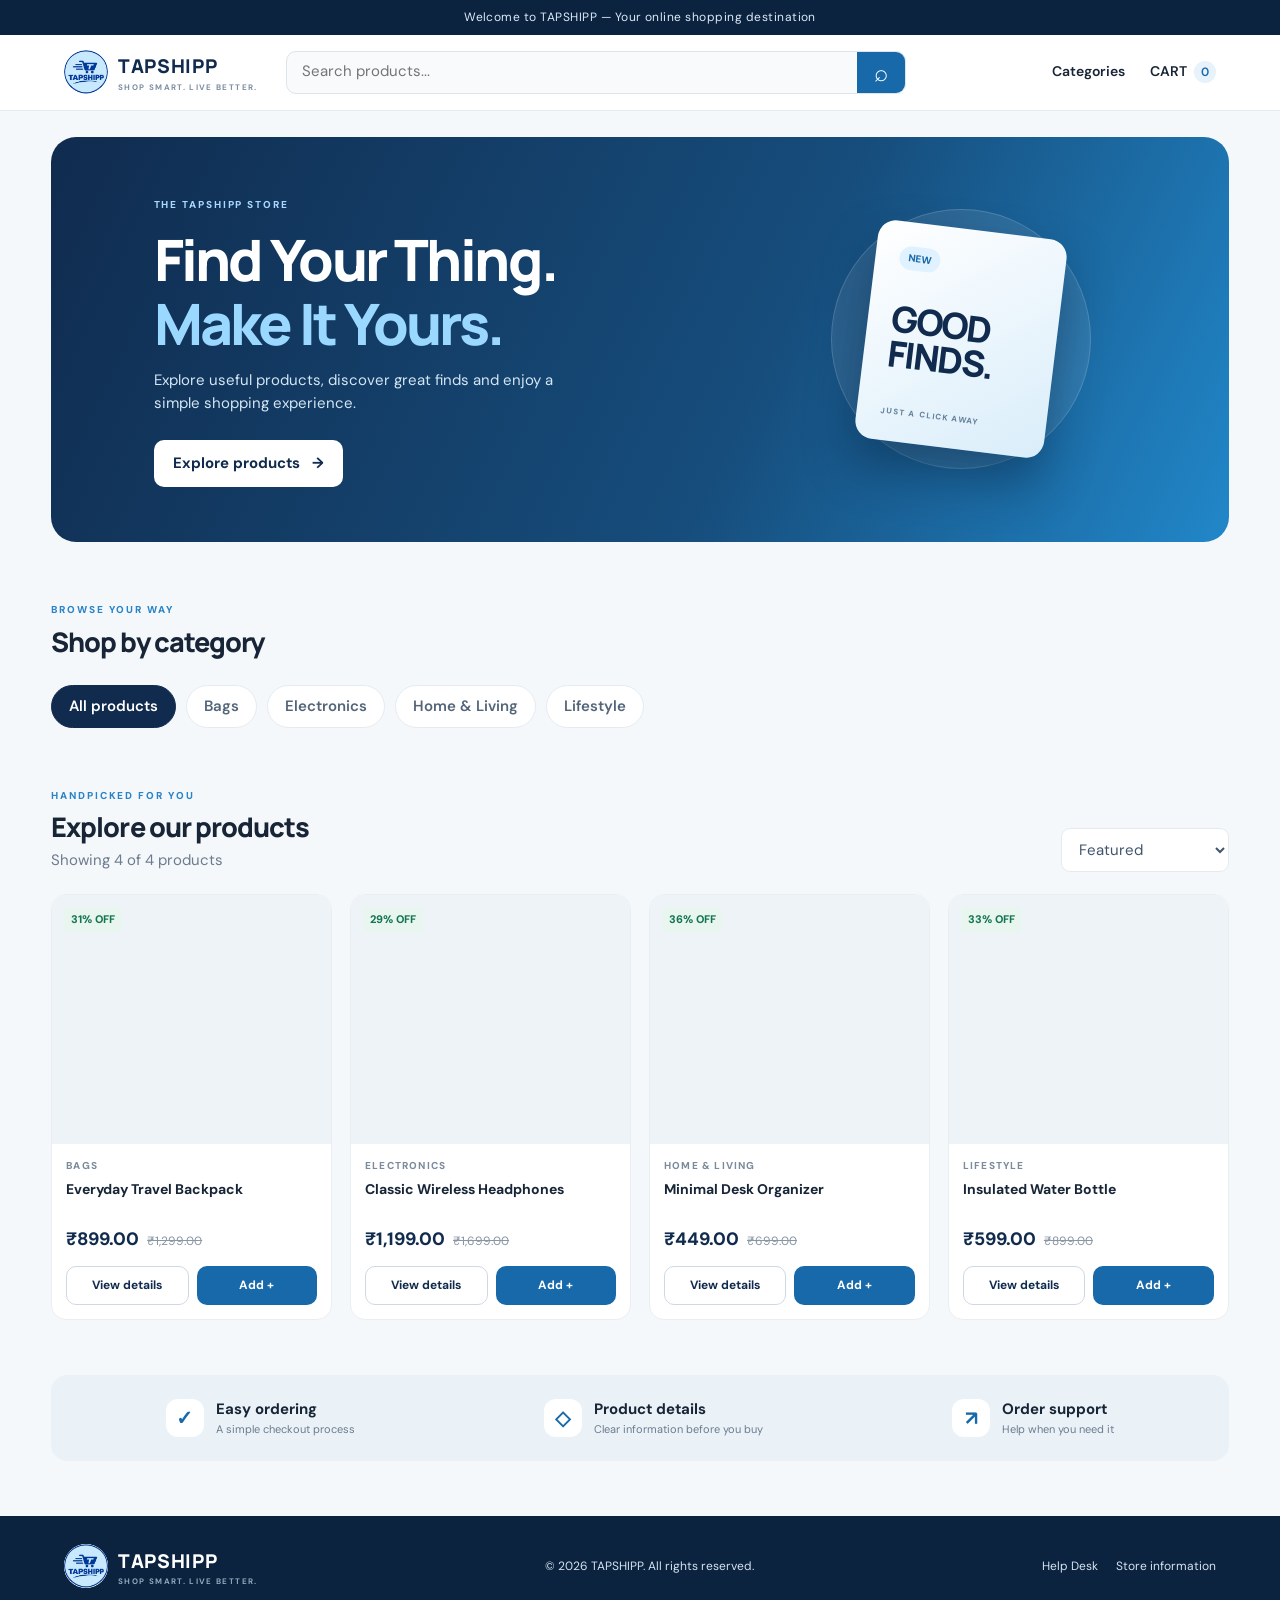
==== commit b88bd39b: "Add files via upload" ====
--- a/index.html
+++ b/index.html
@@ -8,6 +8,67 @@
   <meta name="description" content="Discover products and shop online with TAPSHIPP.">
   <link rel="stylesheet" href="style.css"><link rel="preconnect" href="https://script.google.com"><link rel="preconnect" href="https://script.googleusercontent.com">
   <script defer src="app.js"></script>
+
+  <style>
+    /* TAPSHIPP motion upgrade — visual effects only */
+    html { scroll-behavior: smooth; }
+    .announcement { animation: announcement-drop .7s cubic-bezier(.2,.8,.2,1) both; }
+    .site-header { animation: header-drop .8s cubic-bezier(.2,.8,.2,1) both; }
+    .brand-mark { transition: transform .35s ease, filter .35s ease; }
+    .brand:hover .brand-mark { transform: rotate(-5deg) scale(1.07); filter: drop-shadow(0 5px 10px #102b4e25); }
+
+    .hero { overflow: hidden; isolation: isolate; }
+    .hero-copy > * { animation: hero-enter .8s cubic-bezier(.2,.8,.2,1) both; }
+    .hero-copy > *:nth-child(1) { animation-delay: .12s; }
+    .hero-copy > *:nth-child(2) { animation-delay: .22s; }
+    .hero-copy > *:nth-child(3) { animation-delay: .34s; }
+    .hero-copy > *:nth-child(4) { animation-delay: .46s; }
+    .hero-art { animation: hero-art-enter 1s cubic-bezier(.2,.8,.2,1) .25s both; }
+    .hero-circle { animation: soft-pulse 5s ease-in-out infinite; }
+    .hero-card { animation: card-float 5s ease-in-out 1.2s infinite; transition: transform .35s ease, box-shadow .35s ease; }
+    .hero-card:hover { transform: translateY(-8px) rotate(1deg); box-shadow: 0 24px 55px #061a3033; }
+
+    .section-heading { transition: transform .5s ease, opacity .5s ease; }
+    .category-chip { transition: transform .25s ease, box-shadow .25s ease, background-color .25s ease; }
+    .category-chip:hover { transform: translateY(-4px); box-shadow: 0 8px 20px #102b4e18; }
+    .product-grid { perspective: 1000px; }
+    .product-grid > * { transition: transform .35s ease, box-shadow .35s ease; }
+    .product-grid > *:hover { transform: translateY(-7px); }
+    .trust-strip > div { transition: transform .3s ease; }
+    .trust-strip > div:hover { transform: translateY(-5px); }
+    .trust-strip b { transition: transform .35s ease; }
+    .trust-strip > div:hover b { transform: scale(1.15) rotate(-8deg); }
+    .site-footer a { transition: opacity .25s ease, transform .25s ease; }
+    .site-footer a:hover { opacity: .78; transform: translateY(-2px); }
+
+    /* Scroll reveals are enabled only after JavaScript initializes. */
+    .motion-ready .reveal-on-scroll { opacity: 0; transform: translateY(28px); transition: opacity .75s ease, transform .75s cubic-bezier(.2,.8,.2,1); }
+    .motion-ready .reveal-on-scroll.is-visible { opacity: 1; transform: translateY(0); }
+    .motion-ready .reveal-left { transform: translateX(-32px); }
+    .motion-ready .reveal-right { transform: translateX(32px); }
+    .motion-ready .reveal-left.is-visible,
+    .motion-ready .reveal-right.is-visible { transform: translateX(0); }
+
+    @keyframes announcement-drop { from { opacity: 0; transform: translateY(-100%); } to { opacity: 1; transform: translateY(0); } }
+    @keyframes header-drop { from { opacity: 0; transform: translateY(-22px); } to { opacity: 1; transform: translateY(0); } }
+    @keyframes hero-enter { from { opacity: 0; transform: translateY(22px); } to { opacity: 1; transform: translateY(0); } }
+    @keyframes hero-art-enter { from { opacity: 0; transform: translateX(35px) scale(.96); } to { opacity: 1; transform: translateX(0) scale(1); } }
+    @keyframes soft-pulse { 0%,100% { transform: scale(1); } 50% { transform: scale(1.035); } }
+    @keyframes card-float { 0%,100% { translate: 0 0; } 50% { translate: 0 -9px; } }
+
+    @media (prefers-reduced-motion: reduce) {
+      *, *::before, *::after { scroll-behavior: auto !important; animation-duration: .01ms !important; animation-iteration-count: 1 !important; transition-duration: .01ms !important; }
+      .motion-ready .reveal-on-scroll { opacity: 1; transform: none; }
+    }
+    @media (max-width: 700px) {
+      .hero-art { animation-duration: .8s; }
+      .hero-card { animation-duration: 6s; }
+      .motion-ready .reveal-on-scroll { transform: translateY(18px); }
+      .motion-ready .reveal-left, .motion-ready .reveal-right { transform: translateY(18px); }
+      .motion-ready .reveal-on-scroll.is-visible { transform: translateY(0); }
+    }
+  </style>
+
 </head>
 <body data-page="home">
   <div class="announcement">Welcome to TAPSHIPP — Your online shopping destination</div>
@@ -52,4 +113,67 @@
 </a>
     <a href="store-information.html">Store information</a>
   </div>
-</footer>+</footer>
+
+
+  <script>
+    /* Lightweight scroll animation; does not interfere with app.js. */
+    (() => {
+      const initMotion = () => {
+        const body = document.body;
+        body.classList.add('motion-ready');
+
+        const revealTargets = [
+          ...document.querySelectorAll(
+            'main > .section, main > .trust-strip, .section-heading, .category-list, .product-grid, .site-footer'
+          )
+        ];
+
+        revealTargets.forEach((el, index) => {
+          if (!el.classList.contains('reveal-on-scroll')) {
+            el.classList.add('reveal-on-scroll');
+            if (index % 3 === 1) el.classList.add('reveal-left');
+            if (index % 3 === 2) el.classList.add('reveal-right');
+          }
+        });
+
+        if (!('IntersectionObserver' in window)) {
+          document.querySelectorAll('.reveal-on-scroll').forEach(el => el.classList.add('is-visible'));
+          return;
+        }
+
+        const observer = new IntersectionObserver((entries, currentObserver) => {
+          entries.forEach(entry => {
+            if (entry.isIntersecting) {
+              entry.target.classList.add('is-visible');
+              currentObserver.unobserve(entry.target);
+            }
+          });
+        }, { threshold: 0.12, rootMargin: '0px 0px -35px 0px' });
+
+        document.querySelectorAll('.reveal-on-scroll').forEach(el => observer.observe(el));
+
+        /* Product cards are inserted dynamically by app.js, so observe them too. */
+        const productGrid = document.getElementById('productGrid');
+        if (productGrid) {
+          const watchProducts = new MutationObserver(() => {
+            productGrid.querySelectorAll(':scope > *:not(.reveal-on-scroll)').forEach((el, index) => {
+              el.classList.add('reveal-on-scroll');
+              el.style.transitionDelay = (index % 6) * 65 + 'ms';
+              observer.observe(el);
+            });
+          });
+          watchProducts.observe(productGrid, { childList: true });
+        }
+      };
+
+      if (document.readyState === 'loading') {
+        document.addEventListener('DOMContentLoaded', initMotion, { once: true });
+      } else {
+        initMotion();
+      }
+    })();
+  </script>
+
+</body>
+</html>
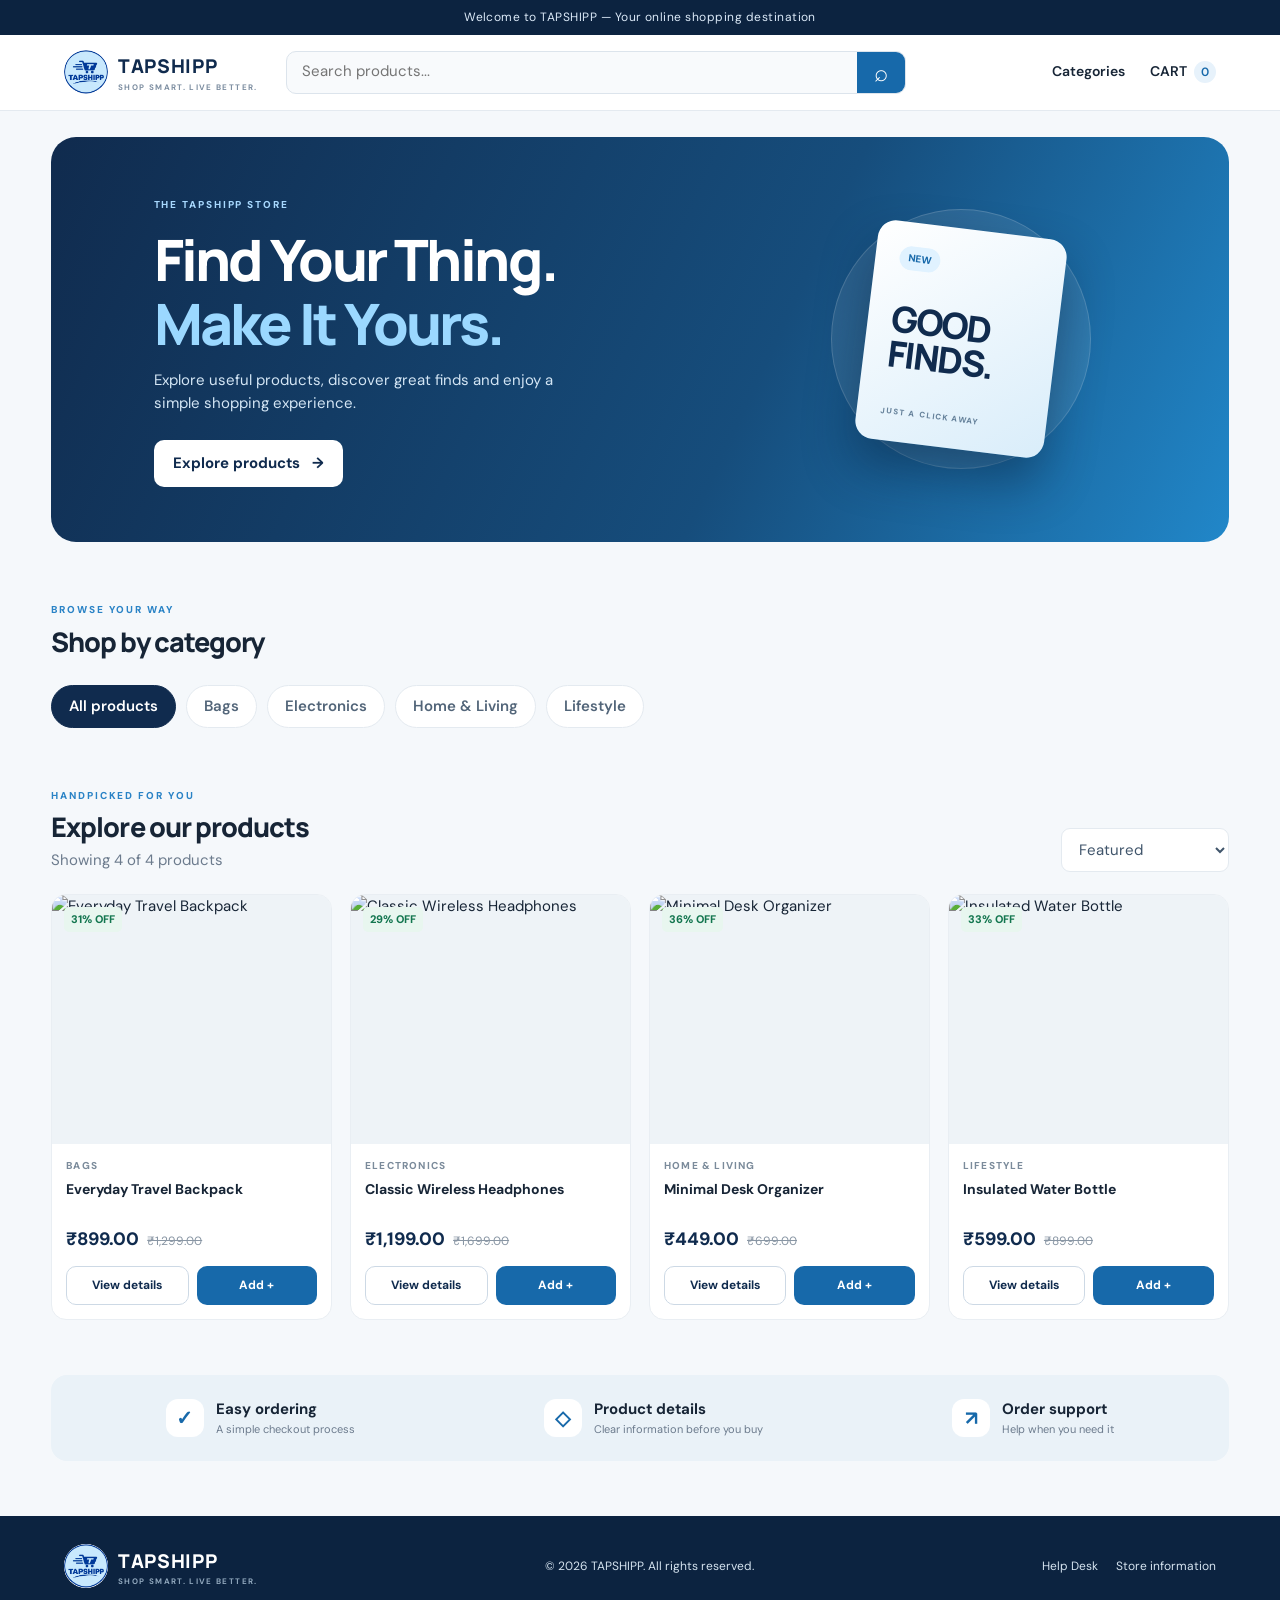
==== commit ae2ddf09: "Add files via upload" ====
--- a/index.html
+++ b/index.html
@@ -1,179 +1,55 @@
-<!doctype html>
-<html lang="en">
-<head>
-  <meta charset="utf-8">
-  <meta name="viewport" content="width=device-width, initial-scale=1">
-  <meta name="theme-color" content="#102b4e">
-  <title>TAPSHIPP | Shop Online</title>
-  <meta name="description" content="Discover products and shop online with TAPSHIPP.">
-  <link rel="stylesheet" href="style.css"><link rel="preconnect" href="https://script.google.com"><link rel="preconnect" href="https://script.googleusercontent.com">
-  <script defer src="app.js"></script>
-
-  <style>
-    /* TAPSHIPP motion upgrade — visual effects only */
-    html { scroll-behavior: smooth; }
-    .announcement { animation: announcement-drop .7s cubic-bezier(.2,.8,.2,1) both; }
-    .site-header { animation: header-drop .8s cubic-bezier(.2,.8,.2,1) both; }
-    .brand-mark { transition: transform .35s ease, filter .35s ease; }
-    .brand:hover .brand-mark { transform: rotate(-5deg) scale(1.07); filter: drop-shadow(0 5px 10px #102b4e25); }
-
-    .hero { overflow: hidden; isolation: isolate; }
-    .hero-copy > * { animation: hero-enter .8s cubic-bezier(.2,.8,.2,1) both; }
-    .hero-copy > *:nth-child(1) { animation-delay: .12s; }
-    .hero-copy > *:nth-child(2) { animation-delay: .22s; }
-    .hero-copy > *:nth-child(3) { animation-delay: .34s; }
-    .hero-copy > *:nth-child(4) { animation-delay: .46s; }
-    .hero-art { animation: hero-art-enter 1s cubic-bezier(.2,.8,.2,1) .25s both; }
-    .hero-circle { animation: soft-pulse 5s ease-in-out infinite; }
-    .hero-card { animation: card-float 5s ease-in-out 1.2s infinite; transition: transform .35s ease, box-shadow .35s ease; }
-    .hero-card:hover { transform: translateY(-8px) rotate(1deg); box-shadow: 0 24px 55px #061a3033; }
-
-    .section-heading { transition: transform .5s ease, opacity .5s ease; }
-    .category-chip { transition: transform .25s ease, box-shadow .25s ease, background-color .25s ease; }
-    .category-chip:hover { transform: translateY(-4px); box-shadow: 0 8px 20px #102b4e18; }
-    .product-grid { perspective: 1000px; }
-    .product-grid > * { transition: transform .35s ease, box-shadow .35s ease; }
-    .product-grid > *:hover { transform: translateY(-7px); }
-    .trust-strip > div { transition: transform .3s ease; }
-    .trust-strip > div:hover { transform: translateY(-5px); }
-    .trust-strip b { transition: transform .35s ease; }
-    .trust-strip > div:hover b { transform: scale(1.15) rotate(-8deg); }
-    .site-footer a { transition: opacity .25s ease, transform .25s ease; }
-    .site-footer a:hover { opacity: .78; transform: translateY(-2px); }
-
-    /* Scroll reveals are enabled only after JavaScript initializes. */
-    .motion-ready .reveal-on-scroll { opacity: 0; transform: translateY(28px); transition: opacity .75s ease, transform .75s cubic-bezier(.2,.8,.2,1); }
-    .motion-ready .reveal-on-scroll.is-visible { opacity: 1; transform: translateY(0); }
-    .motion-ready .reveal-left { transform: translateX(-32px); }
-    .motion-ready .reveal-right { transform: translateX(32px); }
-    .motion-ready .reveal-left.is-visible,
-    .motion-ready .reveal-right.is-visible { transform: translateX(0); }
-
-    @keyframes announcement-drop { from { opacity: 0; transform: translateY(-100%); } to { opacity: 1; transform: translateY(0); } }
-    @keyframes header-drop { from { opacity: 0; transform: translateY(-22px); } to { opacity: 1; transform: translateY(0); } }
-    @keyframes hero-enter { from { opacity: 0; transform: translateY(22px); } to { opacity: 1; transform: translateY(0); } }
-    @keyframes hero-art-enter { from { opacity: 0; transform: translateX(35px) scale(.96); } to { opacity: 1; transform: translateX(0) scale(1); } }
-    @keyframes soft-pulse { 0%,100% { transform: scale(1); } 50% { transform: scale(1.035); } }
-    @keyframes card-float { 0%,100% { translate: 0 0; } 50% { translate: 0 -9px; } }
-
-    @media (prefers-reduced-motion: reduce) {
-      *, *::before, *::after { scroll-behavior: auto !important; animation-duration: .01ms !important; animation-iteration-count: 1 !important; transition-duration: .01ms !important; }
-      .motion-ready .reveal-on-scroll { opacity: 1; transform: none; }
-    }
-    @media (max-width: 700px) {
-      .hero-art { animation-duration: .8s; }
-      .hero-card { animation-duration: 6s; }
-      .motion-ready .reveal-on-scroll { transform: translateY(18px); }
-      .motion-ready .reveal-left, .motion-ready .reveal-right { transform: translateY(18px); }
-      .motion-ready .reveal-on-scroll.is-visible { transform: translateY(0); }
-    }
-  </style>
-
-</head>
-<body data-page="home">
-  <div class="announcement">Welcome to TAPSHIPP — Your online shopping destination</div>
-  <header class="site-header">
-    <a class="brand" href="index.html"><img class="brand-mark" src="tapshipp-logo.png" alt="TAPSHIPP logo"><span>TAPSHIPP<small>SHOP SMART. LIVE BETTER.</small></span></a>
-    <form class="header-search" id="searchForm"><input id="searchInput" type="search" placeholder="Search products..." aria-label="Search products"><button aria-label="Search">⌕</button></form>
-    <nav class="header-actions"><a href="#categories">Categories</a><a class="cart-link" href="checkout.html">CART <span id="cartCount" class="count">0</span></a></nav>
-  </header>
-
-  <main>
-    <section class="hero">
-      <div class="hero-copy"><span class="eyebrow">THE TAPSHIPP STORE</span><h1>Find Your Thing.<br><em>Make It Yours.</em></h1><p>Explore useful products, discover great finds and enjoy a simple shopping experience.</p><a class="btn btn-light" href="#products">Explore products <span>→</span></a></div>
-      <div class="hero-art"><div class="hero-circle"></div><div class="hero-card"><span>NEW</span><strong>GOOD<br>FINDS.</strong><small>JUST A CLICK AWAY</small></div></div>
-    </section>
-
-    <section class="section" id="categories">
-      <div class="section-heading"><div><span class="eyebrow">BROWSE YOUR WAY</span><h2>Shop by category</h2></div></div>
-      <div id="categoryList" class="category-list"><button class="category-chip active" data-category="all">All products</button></div>
-    </section>
-
-    <section class="section" id="products">
-      <div class="section-heading product-heading"><div><span class="eyebrow">HANDPICKED FOR YOU</span><h2>Explore our products</h2><p class="muted" id="resultSummary">Discover the latest products in our store.</p></div>
-        <select id="sortSelect" class="sort-select" aria-label="Sort products"><option value="featured">Featured</option><option value="price-low">Price: low to high</option><option value="price-high">Price: high to low</option><option value="name">Name: A to Z</option></select>
-      </div>
-      <div id="productGrid" class="product-grid"><div class="loading">Loading products...</div></div>
-      <div id="emptyState" class="empty-state hidden"><strong>No products found</strong><p>Try another search or category.</p><button class="btn btn-outline" id="clearFilters">Clear filters</button></div>
-    </section>
-    <section class="trust-strip"><div><b>✓</b><span><strong>Easy ordering</strong><small>A simple checkout process</small></span></div><div><b>◇</b><span><strong>Product details</strong><small>Clear information before you buy</small></span></div><div><b>↗</b><span><strong>Order support</strong><small>Help when you need it</small></span></div></section>
-  </main>
-
-  <footer class="site-footer">
-  <a class="brand footer-brand" href="index.html">
-    <img class="brand-mark" src="tapshipp-logo.png" alt="TAPSHIPP logo">
-    <span>TAPSHIPP<small>SHOP SMART. LIVE BETTER.</small></span>
-  </a>
-
-  <p>© <span id="year"></span> TAPSHIPP. All rights reserved.</p>
-
-  <div>
-   <a href="https://docs.google.com/forms/d/e/1FAIpQLSd2cRMRgKp8Gcm7FqmXLo8nlB10rvt4RDgjiMleQ8uYyAydCQ/viewform?usp=dialog" target="_blank" rel="noopener noreferrer">
-  Help Desk
-</a>
-    <a href="store-information.html">Store information</a>
-  </div>
-</footer>
-
-
-  <script>
-    /* Lightweight scroll animation; does not interfere with app.js. */
-    (() => {
-      const initMotion = () => {
-        const body = document.body;
-        body.classList.add('motion-ready');
-
-        const revealTargets = [
-          ...document.querySelectorAll(
-            'main > .section, main > .trust-strip, .section-heading, .category-list, .product-grid, .site-footer'
-          )
-        ];
-
-        revealTargets.forEach((el, index) => {
-          if (!el.classList.contains('reveal-on-scroll')) {
-            el.classList.add('reveal-on-scroll');
-            if (index % 3 === 1) el.classList.add('reveal-left');
-            if (index % 3 === 2) el.classList.add('reveal-right');
-          }
-        });
-
-        if (!('IntersectionObserver' in window)) {
-          document.querySelectorAll('.reveal-on-scroll').forEach(el => el.classList.add('is-visible'));
-          return;
-        }
-
-        const observer = new IntersectionObserver((entries, currentObserver) => {
-          entries.forEach(entry => {
-            if (entry.isIntersecting) {
-              entry.target.classList.add('is-visible');
-              currentObserver.unobserve(entry.target);
-            }
-          });
-        }, { threshold: 0.12, rootMargin: '0px 0px -35px 0px' });
-
-        document.querySelectorAll('.reveal-on-scroll').forEach(el => observer.observe(el));
-
-        /* Product cards are inserted dynamically by app.js, so observe them too. */
-        const productGrid = document.getElementById('productGrid');
-        if (productGrid) {
-          const watchProducts = new MutationObserver(() => {
-            productGrid.querySelectorAll(':scope > *:not(.reveal-on-scroll)').forEach((el, index) => {
-              el.classList.add('reveal-on-scroll');
-              el.style.transitionDelay = (index % 6) * 65 + 'ms';
-              observer.observe(el);
-            });
-          });
-          watchProducts.observe(productGrid, { childList: true });
-        }
-      };
-
-      if (document.readyState === 'loading') {
-        document.addEventListener('DOMContentLoaded', initMotion, { once: true });
-      } else {
-        initMotion();
-      }
-    })();
-  </script>
-
-</body>
-</html>
+<!doctype html>
+<html lang="en">
+<head>
+  <meta charset="utf-8">
+  <meta name="viewport" content="width=device-width, initial-scale=1">
+  <meta name="theme-color" content="#102b4e">
+  <title>TAPSHIPP | Shop Online</title>
+  <meta name="description" content="Discover products and shop online with TAPSHIPP.">
+  <link rel="stylesheet" href="style.css"><link rel="preconnect" href="https://script.google.com"><link rel="preconnect" href="https://script.googleusercontent.com">
+  <script defer src="app.js"></script>
+</head>
+<body data-page="home">
+  <div class="announcement">Welcome to TAPSHIPP — Your online shopping destination</div>
+  <header class="site-header">
+    <a class="brand" href="index.html"><img class="brand-mark" src="tapshipp-logo.png" alt="TAPSHIPP logo"><span>TAPSHIPP<small>SHOP SMART. LIVE BETTER.</small></span></a>
+    <form class="header-search" id="searchForm"><input id="searchInput" type="search" placeholder="Search products..." aria-label="Search products"><button aria-label="Search">⌕</button></form>
+    <nav class="header-actions"><a href="#categories">Categories</a><a class="cart-link" href="checkout.html">CART <span id="cartCount" class="count">0</span></a></nav>
+  </header>
+
+  <main>
+    <section class="hero">
+      <div class="hero-copy"><span class="eyebrow">THE TAPSHIPP STORE</span><h1>Find Your Thing.<br><em>Make It Yours.</em></h1><p>Explore useful products, discover great finds and enjoy a simple shopping experience.</p><a class="btn btn-light" href="#products">Explore products <span>→</span></a></div>
+      <div class="hero-art"><div class="hero-circle"></div><div class="hero-card"><span>NEW</span><strong>GOOD<br>FINDS.</strong><small>JUST A CLICK AWAY</small></div></div>
+    </section>
+
+    <section class="section" id="categories">
+      <div class="section-heading"><div><span class="eyebrow">BROWSE YOUR WAY</span><h2>Shop by category</h2></div></div>
+      <div id="categoryList" class="category-list"><button class="category-chip active" data-category="all">All products</button></div>
+    </section>
+
+    <section class="section" id="products">
+      <div class="section-heading product-heading"><div><span class="eyebrow">HANDPICKED FOR YOU</span><h2>Explore our products</h2><p class="muted" id="resultSummary">Discover the latest products in our store.</p></div>
+        <select id="sortSelect" class="sort-select" aria-label="Sort products"><option value="featured">Featured</option><option value="price-low">Price: low to high</option><option value="price-high">Price: high to low</option><option value="name">Name: A to Z</option></select>
+      </div>
+      <div id="productGrid" class="product-grid"><div class="loading">Loading products...</div></div>
+      <div id="emptyState" class="empty-state hidden"><strong>No products found</strong><p>Try another search or category.</p><button class="btn btn-outline" id="clearFilters">Clear filters</button></div>
+    </section>
+    <section class="trust-strip"><div><b>✓</b><span><strong>Easy ordering</strong><small>A simple checkout process</small></span></div><div><b>◇</b><span><strong>Product details</strong><small>Clear information before you buy</small></span></div><div><b>↗</b><span><strong>Order support</strong><small>Help when you need it</small></span></div></section>
+  </main>
+
+  <footer class="site-footer">
+  <a class="brand footer-brand" href="index.html">
+    <img class="brand-mark" src="tapshipp-logo.png" alt="TAPSHIPP logo">
+    <span>TAPSHIPP<small>SHOP SMART. LIVE BETTER.</small></span>
+  </a>
+
+  <p>© <span id="year"></span> TAPSHIPP. All rights reserved.</p>
+
+  <div>
+   <a href="https://docs.google.com/forms/d/e/1FAIpQLSd2cRMRgKp8Gcm7FqmXLo8nlB10rvt4RDgjiMleQ8uYyAydCQ/viewform?usp=dialog" target="_blank" rel="noopener noreferrer">
+  Help Desk
+</a>
+    <a href="store-information.html">Store information</a>
+  </div>
+</footer>
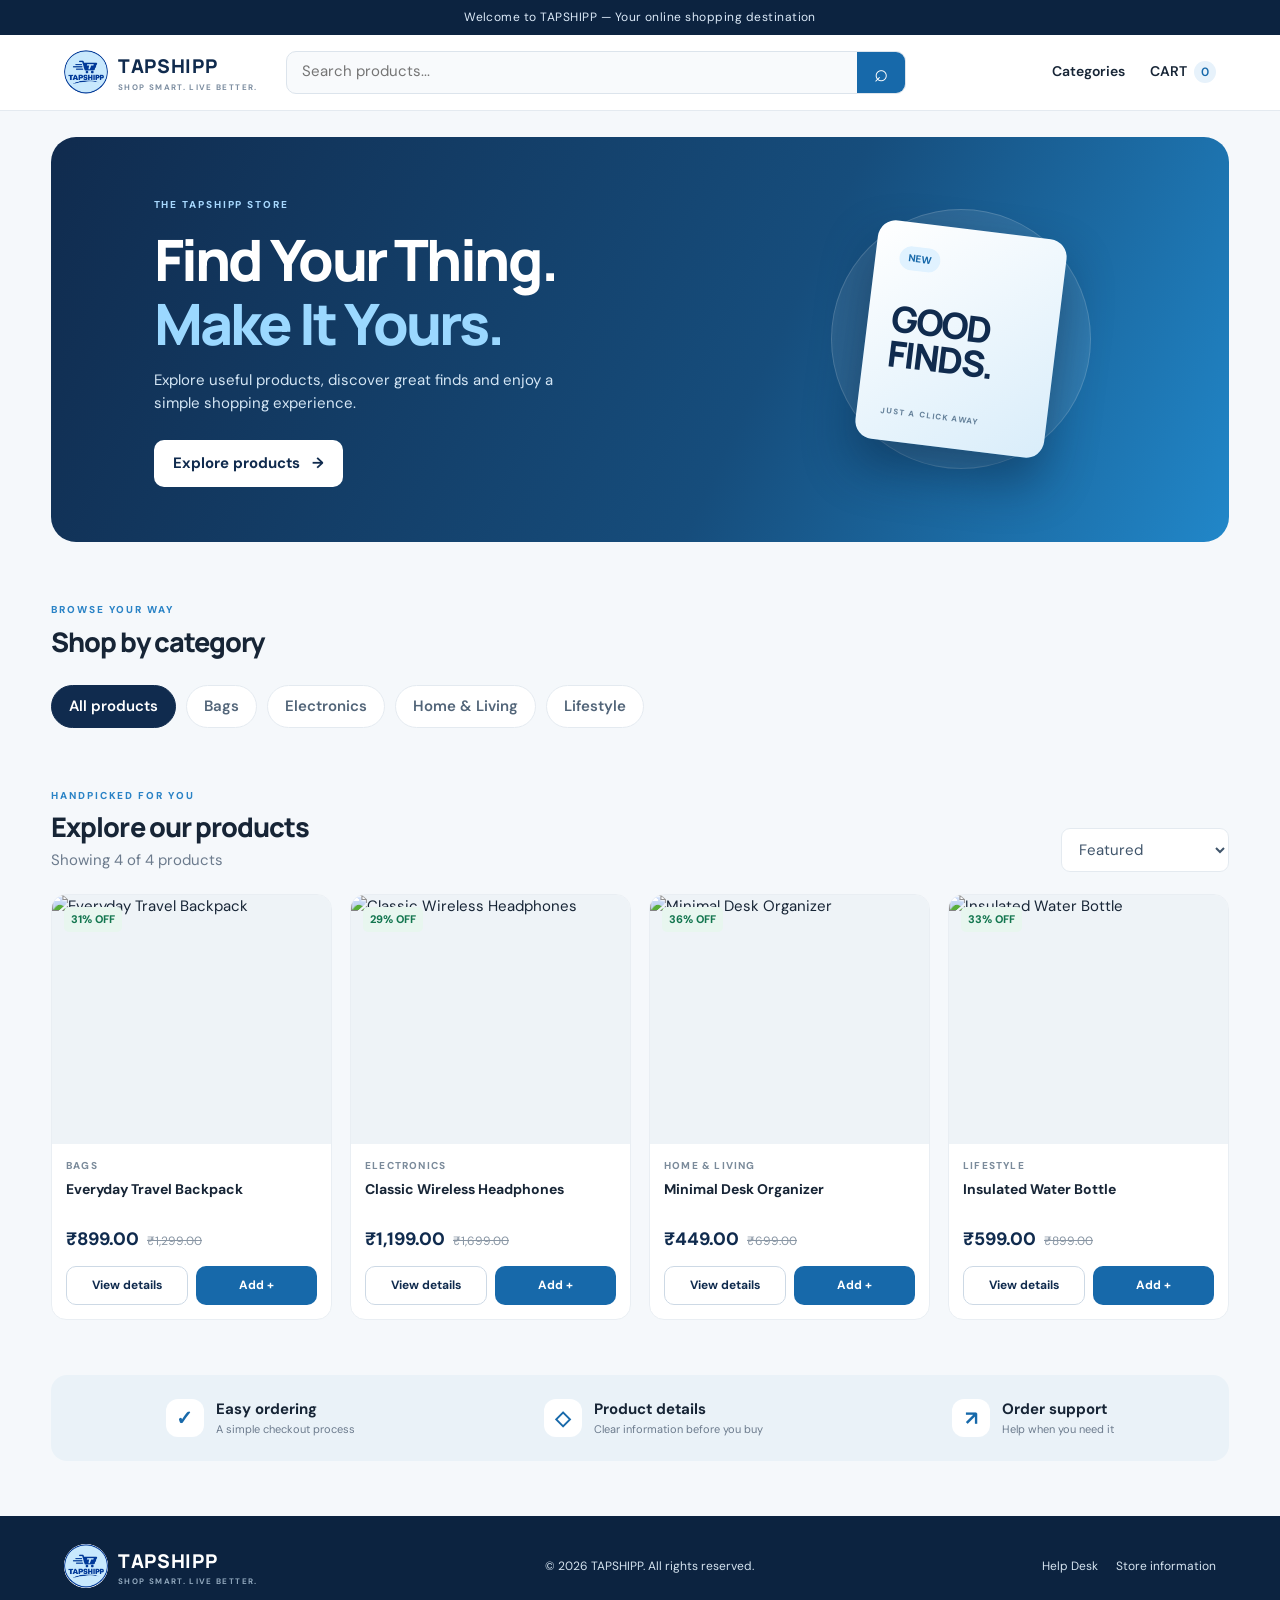
==== commit c9ca3a77: "Add files via upload" ====
--- a/index.html
+++ b/index.html
@@ -1,55 +1,186 @@
-<!doctype html>
-<html lang="en">
-<head>
-  <meta charset="utf-8">
-  <meta name="viewport" content="width=device-width, initial-scale=1">
-  <meta name="theme-color" content="#102b4e">
-  <title>TAPSHIPP | Shop Online</title>
-  <meta name="description" content="Discover products and shop online with TAPSHIPP.">
-  <link rel="stylesheet" href="style.css"><link rel="preconnect" href="https://script.google.com"><link rel="preconnect" href="https://script.googleusercontent.com">
-  <script defer src="app.js"></script>
-</head>
-<body data-page="home">
-  <div class="announcement">Welcome to TAPSHIPP — Your online shopping destination</div>
-  <header class="site-header">
-    <a class="brand" href="index.html"><img class="brand-mark" src="tapshipp-logo.png" alt="TAPSHIPP logo"><span>TAPSHIPP<small>SHOP SMART. LIVE BETTER.</small></span></a>
-    <form class="header-search" id="searchForm"><input id="searchInput" type="search" placeholder="Search products..." aria-label="Search products"><button aria-label="Search">⌕</button></form>
-    <nav class="header-actions"><a href="#categories">Categories</a><a class="cart-link" href="checkout.html">CART <span id="cartCount" class="count">0</span></a></nav>
-  </header>
-
-  <main>
-    <section class="hero">
-      <div class="hero-copy"><span class="eyebrow">THE TAPSHIPP STORE</span><h1>Find Your Thing.<br><em>Make It Yours.</em></h1><p>Explore useful products, discover great finds and enjoy a simple shopping experience.</p><a class="btn btn-light" href="#products">Explore products <span>→</span></a></div>
-      <div class="hero-art"><div class="hero-circle"></div><div class="hero-card"><span>NEW</span><strong>GOOD<br>FINDS.</strong><small>JUST A CLICK AWAY</small></div></div>
-    </section>
-
-    <section class="section" id="categories">
-      <div class="section-heading"><div><span class="eyebrow">BROWSE YOUR WAY</span><h2>Shop by category</h2></div></div>
-      <div id="categoryList" class="category-list"><button class="category-chip active" data-category="all">All products</button></div>
-    </section>
-
-    <section class="section" id="products">
-      <div class="section-heading product-heading"><div><span class="eyebrow">HANDPICKED FOR YOU</span><h2>Explore our products</h2><p class="muted" id="resultSummary">Discover the latest products in our store.</p></div>
-        <select id="sortSelect" class="sort-select" aria-label="Sort products"><option value="featured">Featured</option><option value="price-low">Price: low to high</option><option value="price-high">Price: high to low</option><option value="name">Name: A to Z</option></select>
-      </div>
-      <div id="productGrid" class="product-grid"><div class="loading">Loading products...</div></div>
-      <div id="emptyState" class="empty-state hidden"><strong>No products found</strong><p>Try another search or category.</p><button class="btn btn-outline" id="clearFilters">Clear filters</button></div>
-    </section>
-    <section class="trust-strip"><div><b>✓</b><span><strong>Easy ordering</strong><small>A simple checkout process</small></span></div><div><b>◇</b><span><strong>Product details</strong><small>Clear information before you buy</small></span></div><div><b>↗</b><span><strong>Order support</strong><small>Help when you need it</small></span></div></section>
-  </main>
-
-  <footer class="site-footer">
-  <a class="brand footer-brand" href="index.html">
-    <img class="brand-mark" src="tapshipp-logo.png" alt="TAPSHIPP logo">
-    <span>TAPSHIPP<small>SHOP SMART. LIVE BETTER.</small></span>
-  </a>
-
-  <p>© <span id="year"></span> TAPSHIPP. All rights reserved.</p>
-
-  <div>
-   <a href="https://docs.google.com/forms/d/e/1FAIpQLSd2cRMRgKp8Gcm7FqmXLo8nlB10rvt4RDgjiMleQ8uYyAydCQ/viewform?usp=dialog" target="_blank" rel="noopener noreferrer">
-  Help Desk
-</a>
-    <a href="store-information.html">Store information</a>
-  </div>
-</footer>+<!doctype html>
+<html lang="en">
+<head>
+  <meta charset="utf-8">
+  <meta name="viewport" content="width=device-width, initial-scale=1">
+  <meta name="theme-color" content="#102b4e">
+  <title>TAPSHIPP | Shop Online</title>
+  <meta name="description" content="Discover products and shop online with TAPSHIPP.">
+  <link rel="stylesheet" href="style.css"><link rel="preconnect" href="https://script.google.com"><link rel="preconnect" href="https://script.googleusercontent.com">
+  <script defer src="app.js"></script>
+
+  <style>
+    /* TAPSHIPP motion upgrade — visual effects only */
+    html { scroll-behavior: smooth; }
+    .announcement { animation: announcement-drop .7s cubic-bezier(.2,.8,.2,1) both; }
+    .site-header { animation: header-drop .8s cubic-bezier(.2,.8,.2,1) both; }
+    .brand-mark { transition: transform .35s ease, filter .35s ease; }
+    .brand:hover .brand-mark { transform: rotate(-5deg) scale(1.07); filter: drop-shadow(0 5px 10px #102b4e25); }
+
+    .hero { overflow: hidden; isolation: isolate; }
+    .hero-copy > * { animation: hero-enter .8s cubic-bezier(.2,.8,.2,1) both; }
+    .hero-copy > *:nth-child(1) { animation-delay: .12s; }
+    .hero-copy > *:nth-child(2) { animation-delay: .22s; }
+    .hero-copy > *:nth-child(3) { animation-delay: .34s; }
+    .hero-copy > *:nth-child(4) { animation-delay: .46s; }
+    .hero-art { animation: hero-art-enter 1s cubic-bezier(.2,.8,.2,1) .25s both; }
+    .hero-circle { animation: soft-pulse 5s ease-in-out infinite; }
+    .hero-card { animation: card-float 5s ease-in-out 1.2s infinite; transition: transform .35s ease, box-shadow .35s ease; }
+    .hero-card:hover { transform: translateY(-8px) rotate(1deg); box-shadow: 0 24px 55px #061a3033; }
+
+    .section-heading { transition: transform .5s ease, opacity .5s ease; }
+    .category-chip { transition: transform .25s ease, box-shadow .25s ease, background-color .25s ease; }
+    .category-chip:hover { transform: translateY(-4px); box-shadow: 0 8px 20px #102b4e18; }
+    .product-grid { perspective: 1000px; }
+    .product-grid > * { transition: transform .35s ease, box-shadow .35s ease; }
+    .product-grid > *:hover { transform: translateY(-7px); }
+    .trust-strip > div { transition: transform .3s ease; }
+    .trust-strip > div:hover { transform: translateY(-5px); }
+    .trust-strip b { transition: transform .35s ease; }
+    .trust-strip > div:hover b { transform: scale(1.15) rotate(-8deg); }
+    .site-footer a { transition: opacity .25s ease, transform .25s ease; }
+    .site-footer a:hover { opacity: .78; transform: translateY(-2px); }
+
+    /* Scroll reveals are enabled only after JavaScript initializes. */
+    .motion-ready .reveal-on-scroll { opacity: 0; transform: translateY(28px); transition: opacity .75s ease, transform .75s cubic-bezier(.2,.8,.2,1); }
+    /* Never hide the catalogue or its cards while scroll observers run. */
+    .motion-ready #productGrid,
+    .motion-ready #productGrid > *,
+    .motion-ready .category-list { opacity: 1; transform: none; }
+    .product-grid > .product-card { animation: product-card-in .48s cubic-bezier(.2,.8,.2,1) both; }
+    .product-grid > .product-card:nth-child(2) { animation-delay: .04s; }
+    .product-grid > .product-card:nth-child(3) { animation-delay: .08s; }
+    .product-grid > .product-card:nth-child(4) { animation-delay: .12s; }
+    .product-grid > .product-card:nth-child(5) { animation-delay: .16s; }
+    .product-grid > .product-card:nth-child(6) { animation-delay: .20s; }
+    .catalog-loading { grid-column: 1 / -1; min-height: 150px; display: flex; align-items: center; justify-content: center; gap: 12px; color: #52647a; font-weight: 600; }
+    .loading-spinner { width: 22px; height: 22px; border: 3px solid #dce5ef; border-top-color: #102b4e; border-radius: 50%; animation: catalog-spin .8s linear infinite; }
+    @keyframes catalog-spin { to { transform: rotate(360deg); } }
+    @keyframes product-card-in { from { opacity: 0; transform: translateY(16px) scale(.985); } to { opacity: 1; transform: translateY(0) scale(1); } }
+    .motion-ready .reveal-on-scroll.is-visible { opacity: 1; transform: translateY(0); }
+    .motion-ready .reveal-left { transform: translateX(-32px); }
+    .motion-ready .reveal-right { transform: translateX(32px); }
+    .motion-ready .reveal-left.is-visible,
+    .motion-ready .reveal-right.is-visible { transform: translateX(0); }
+
+    @keyframes announcement-drop { from { opacity: 0; transform: translateY(-100%); } to { opacity: 1; transform: translateY(0); } }
+    @keyframes header-drop { from { opacity: 0; transform: translateY(-22px); } to { opacity: 1; transform: translateY(0); } }
+    @keyframes hero-enter { from { opacity: 0; transform: translateY(22px); } to { opacity: 1; transform: translateY(0); } }
+    @keyframes hero-art-enter { from { opacity: 0; transform: translateX(35px) scale(.96); } to { opacity: 1; transform: translateX(0) scale(1); } }
+    @keyframes soft-pulse { 0%,100% { transform: scale(1); } 50% { transform: scale(1.035); } }
+    @keyframes card-float { 0%,100% { translate: 0 0; } 50% { translate: 0 -9px; } }
+
+    @media (prefers-reduced-motion: reduce) {
+      *, *::before, *::after { scroll-behavior: auto !important; animation-duration: .01ms !important; animation-iteration-count: 1 !important; transition-duration: .01ms !important; }
+      .motion-ready .reveal-on-scroll { opacity: 1; transform: none; }
+    }
+    @media (max-width: 700px) {
+      .hero-art { animation-duration: .8s; }
+      .hero-card { animation-duration: 6s; }
+      .motion-ready .reveal-on-scroll { transform: translateY(18px); }
+      .motion-ready .reveal-left, .motion-ready .reveal-right { transform: translateY(18px); }
+      .motion-ready .reveal-on-scroll.is-visible { transform: translateY(0); }
+    }
+    @media (prefers-reduced-motion: reduce) {
+      *, *::before, *::after { animation-duration: .01ms !important; animation-iteration-count: 1 !important; scroll-behavior: auto !important; transition-duration: .01ms !important; }
+      .motion-ready .reveal-on-scroll { opacity: 1; transform: none; }
+    }
+  </style>
+
+</head>
+<body data-page="home">
+  <div class="announcement">Welcome to TAPSHIPP — Your online shopping destination</div>
+  <header class="site-header">
+    <a class="brand" href="index.html"><img class="brand-mark" src="tapshipp-logo.png" alt="TAPSHIPP logo"><span>TAPSHIPP<small>SHOP SMART. LIVE BETTER.</small></span></a>
+    <form class="header-search" id="searchForm"><input id="searchInput" type="search" placeholder="Search products..." aria-label="Search products"><button aria-label="Search">⌕</button></form>
+    <nav class="header-actions"><a href="#categories">Categories</a><a class="cart-link" href="checkout.html">CART <span id="cartCount" class="count">0</span></a></nav>
+  </header>
+
+  <main>
+    <section class="hero">
+      <div class="hero-copy"><span class="eyebrow">THE TAPSHIPP STORE</span><h1>Find Your Thing.<br><em>Make It Yours.</em></h1><p>Explore useful products, discover great finds and enjoy a simple shopping experience.</p><a class="btn btn-light" href="#products">Explore products <span>→</span></a></div>
+      <div class="hero-art"><div class="hero-circle"></div><div class="hero-card"><span>NEW</span><strong>GOOD<br>FINDS.</strong><small>JUST A CLICK AWAY</small></div></div>
+    </section>
+
+    <section class="section" id="categories">
+      <div class="section-heading"><div><span class="eyebrow">BROWSE YOUR WAY</span><h2>Shop by category</h2></div></div>
+      <div id="categoryList" class="category-list"><button class="category-chip active" data-category="all">All products</button></div>
+    </section>
+
+    <section class="section" id="products">
+      <div class="section-heading product-heading"><div><span class="eyebrow">HANDPICKED FOR YOU</span><h2>Explore our products</h2><p class="muted" id="resultSummary">Discover the latest products in our store.</p></div>
+        <select id="sortSelect" class="sort-select" aria-label="Sort products"><option value="featured">Featured</option><option value="price-low">Price: low to high</option><option value="price-high">Price: high to low</option><option value="name">Name: A to Z</option></select>
+      </div>
+      <div id="productGrid" class="product-grid"><div class="loading">Loading products...</div></div>
+      <div id="emptyState" class="empty-state hidden"><strong>No products found</strong><p>Try another search or category.</p><button class="btn btn-outline" id="clearFilters">Clear filters</button></div>
+    </section>
+    <section class="trust-strip"><div><b>✓</b><span><strong>Easy ordering</strong><small>A simple checkout process</small></span></div><div><b>◇</b><span><strong>Product details</strong><small>Clear information before you buy</small></span></div><div><b>↗</b><span><strong>Order support</strong><small>Help when you need it</small></span></div></section>
+  </main>
+
+  <footer class="site-footer">
+  <a class="brand footer-brand" href="index.html">
+    <img class="brand-mark" src="tapshipp-logo.png" alt="TAPSHIPP logo">
+    <span>TAPSHIPP<small>SHOP SMART. LIVE BETTER.</small></span>
+  </a>
+
+  <p>© <span id="year"></span> TAPSHIPP. All rights reserved.</p>
+
+  <div>
+   <a href="https://docs.google.com/forms/d/e/1FAIpQLSd2cRMRgKp8Gcm7FqmXLo8nlB10rvt4RDgjiMleQ8uYyAydCQ/viewform?usp=dialog" target="_blank" rel="noopener noreferrer">
+  Help Desk
+</a>
+    <a href="store-information.html">Store information</a>
+  </div>
+</footer>
+
+
+  <script>
+    /* Lightweight scroll animation; does not interfere with app.js. */
+    (() => {
+      const initMotion = () => {
+        const body = document.body;
+        body.classList.add('motion-ready');
+
+        const revealTargets = [
+          ...document.querySelectorAll(
+            'main > .section, main > .trust-strip, .section-heading, .site-footer'
+          )
+        ];
+
+        revealTargets.forEach((el, index) => {
+          if (!el.classList.contains('reveal-on-scroll')) {
+            el.classList.add('reveal-on-scroll');
+            if (index % 3 === 1) el.classList.add('reveal-left');
+            if (index % 3 === 2) el.classList.add('reveal-right');
+          }
+        });
+
+        if (!('IntersectionObserver' in window)) {
+          document.querySelectorAll('.reveal-on-scroll').forEach(el => el.classList.add('is-visible'));
+          return;
+        }
+
+        const observer = new IntersectionObserver((entries, currentObserver) => {
+          entries.forEach(entry => {
+            if (entry.isIntersecting) {
+              entry.target.classList.add('is-visible');
+              currentObserver.unobserve(entry.target);
+            }
+          });
+        }, { threshold: 0.12, rootMargin: '0px 0px -35px 0px' });
+
+        document.querySelectorAll('.reveal-on-scroll').forEach(el => observer.observe(el));
+
+        /* Product cards animate on insertion via CSS; do not delay them on scroll. */
+      };
+
+      if (document.readyState === 'loading') {
+        document.addEventListener('DOMContentLoaded', initMotion, { once: true });
+      } else {
+        initMotion();
+      }
+    })();
+  </script>
+
+</body>
+</html>
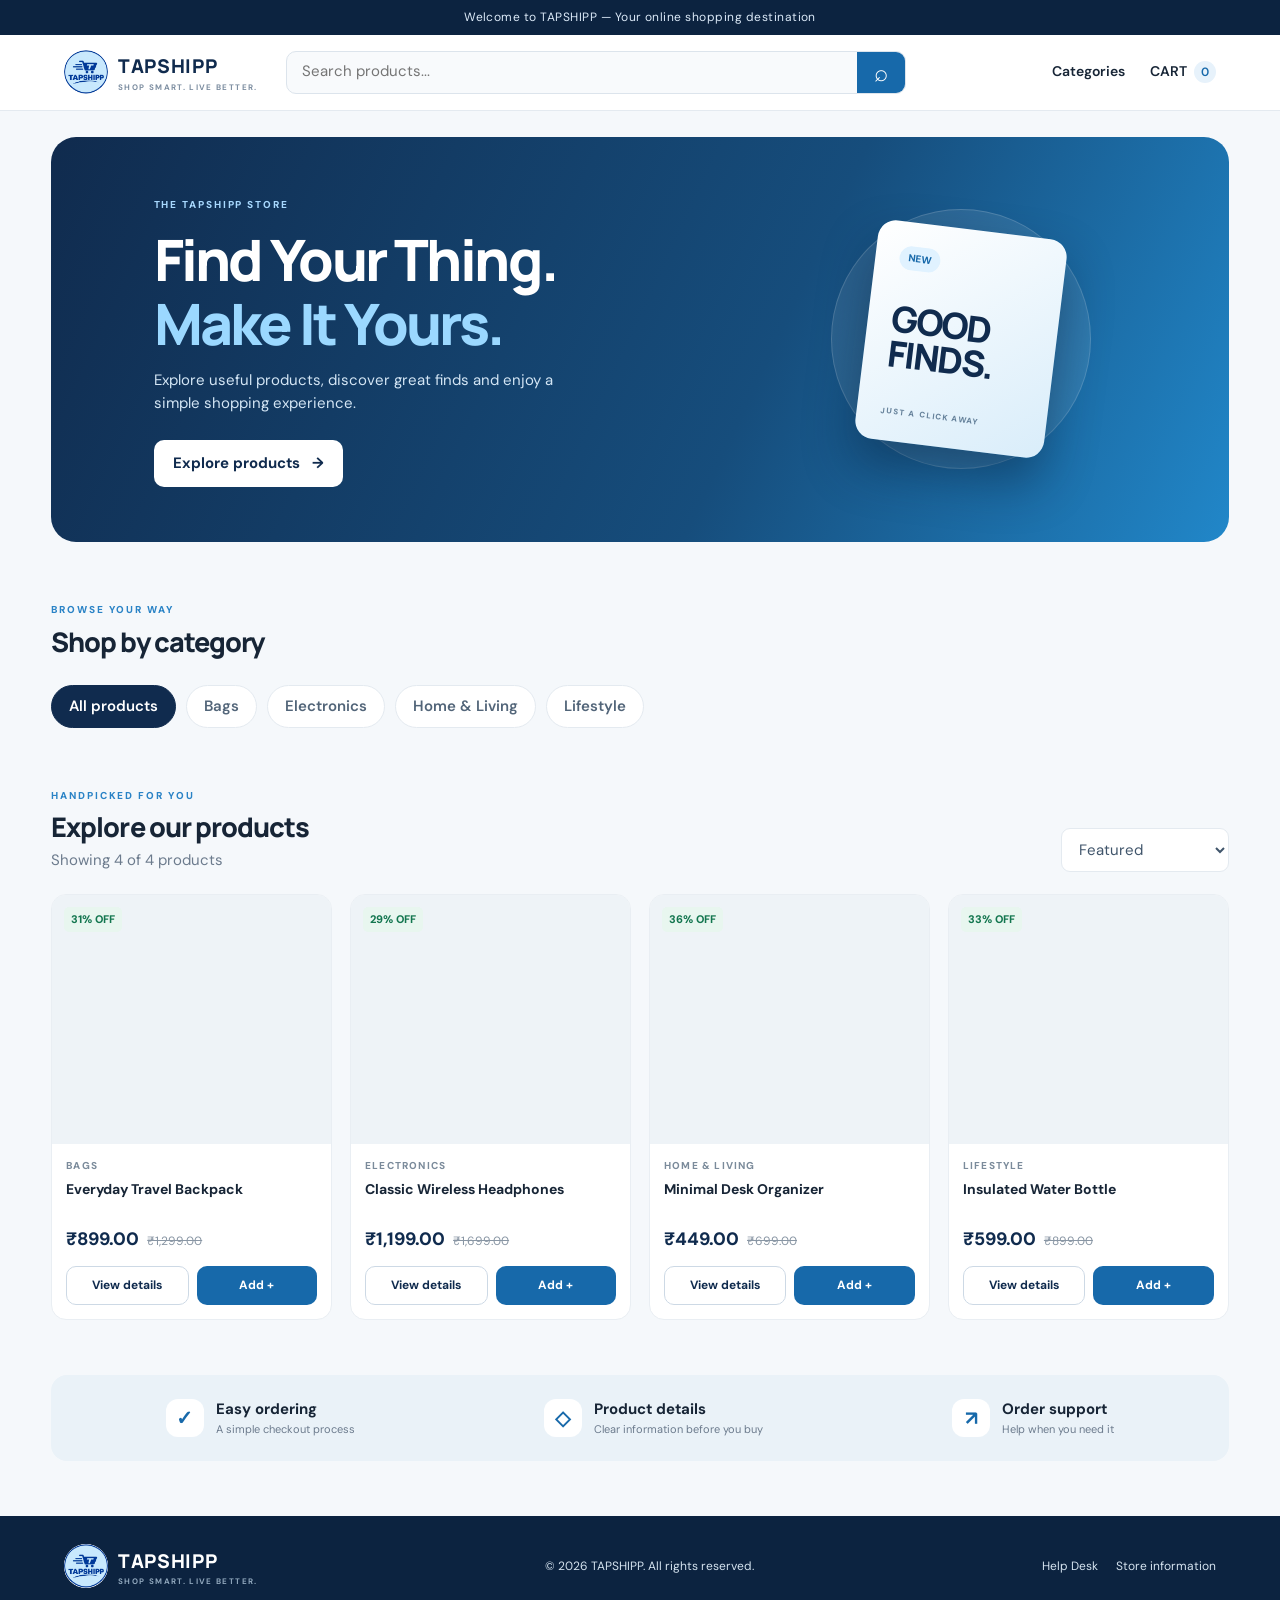
==== commit 7a560a79: "Add files via upload" ====
--- a/index.html
+++ b/index.html
@@ -1,186 +1,55 @@
-<!doctype html>
-<html lang="en">
-<head>
-  <meta charset="utf-8">
-  <meta name="viewport" content="width=device-width, initial-scale=1">
-  <meta name="theme-color" content="#102b4e">
-  <title>TAPSHIPP | Shop Online</title>
-  <meta name="description" content="Discover products and shop online with TAPSHIPP.">
-  <link rel="stylesheet" href="style.css"><link rel="preconnect" href="https://script.google.com"><link rel="preconnect" href="https://script.googleusercontent.com">
-  <script defer src="app.js"></script>
-
-  <style>
-    /* TAPSHIPP motion upgrade — visual effects only */
-    html { scroll-behavior: smooth; }
-    .announcement { animation: announcement-drop .7s cubic-bezier(.2,.8,.2,1) both; }
-    .site-header { animation: header-drop .8s cubic-bezier(.2,.8,.2,1) both; }
-    .brand-mark { transition: transform .35s ease, filter .35s ease; }
-    .brand:hover .brand-mark { transform: rotate(-5deg) scale(1.07); filter: drop-shadow(0 5px 10px #102b4e25); }
-
-    .hero { overflow: hidden; isolation: isolate; }
-    .hero-copy > * { animation: hero-enter .8s cubic-bezier(.2,.8,.2,1) both; }
-    .hero-copy > *:nth-child(1) { animation-delay: .12s; }
-    .hero-copy > *:nth-child(2) { animation-delay: .22s; }
-    .hero-copy > *:nth-child(3) { animation-delay: .34s; }
-    .hero-copy > *:nth-child(4) { animation-delay: .46s; }
-    .hero-art { animation: hero-art-enter 1s cubic-bezier(.2,.8,.2,1) .25s both; }
-    .hero-circle { animation: soft-pulse 5s ease-in-out infinite; }
-    .hero-card { animation: card-float 5s ease-in-out 1.2s infinite; transition: transform .35s ease, box-shadow .35s ease; }
-    .hero-card:hover { transform: translateY(-8px) rotate(1deg); box-shadow: 0 24px 55px #061a3033; }
-
-    .section-heading { transition: transform .5s ease, opacity .5s ease; }
-    .category-chip { transition: transform .25s ease, box-shadow .25s ease, background-color .25s ease; }
-    .category-chip:hover { transform: translateY(-4px); box-shadow: 0 8px 20px #102b4e18; }
-    .product-grid { perspective: 1000px; }
-    .product-grid > * { transition: transform .35s ease, box-shadow .35s ease; }
-    .product-grid > *:hover { transform: translateY(-7px); }
-    .trust-strip > div { transition: transform .3s ease; }
-    .trust-strip > div:hover { transform: translateY(-5px); }
-    .trust-strip b { transition: transform .35s ease; }
-    .trust-strip > div:hover b { transform: scale(1.15) rotate(-8deg); }
-    .site-footer a { transition: opacity .25s ease, transform .25s ease; }
-    .site-footer a:hover { opacity: .78; transform: translateY(-2px); }
-
-    /* Scroll reveals are enabled only after JavaScript initializes. */
-    .motion-ready .reveal-on-scroll { opacity: 0; transform: translateY(28px); transition: opacity .75s ease, transform .75s cubic-bezier(.2,.8,.2,1); }
-    /* Never hide the catalogue or its cards while scroll observers run. */
-    .motion-ready #productGrid,
-    .motion-ready #productGrid > *,
-    .motion-ready .category-list { opacity: 1; transform: none; }
-    .product-grid > .product-card { animation: product-card-in .48s cubic-bezier(.2,.8,.2,1) both; }
-    .product-grid > .product-card:nth-child(2) { animation-delay: .04s; }
-    .product-grid > .product-card:nth-child(3) { animation-delay: .08s; }
-    .product-grid > .product-card:nth-child(4) { animation-delay: .12s; }
-    .product-grid > .product-card:nth-child(5) { animation-delay: .16s; }
-    .product-grid > .product-card:nth-child(6) { animation-delay: .20s; }
-    .catalog-loading { grid-column: 1 / -1; min-height: 150px; display: flex; align-items: center; justify-content: center; gap: 12px; color: #52647a; font-weight: 600; }
-    .loading-spinner { width: 22px; height: 22px; border: 3px solid #dce5ef; border-top-color: #102b4e; border-radius: 50%; animation: catalog-spin .8s linear infinite; }
-    @keyframes catalog-spin { to { transform: rotate(360deg); } }
-    @keyframes product-card-in { from { opacity: 0; transform: translateY(16px) scale(.985); } to { opacity: 1; transform: translateY(0) scale(1); } }
-    .motion-ready .reveal-on-scroll.is-visible { opacity: 1; transform: translateY(0); }
-    .motion-ready .reveal-left { transform: translateX(-32px); }
-    .motion-ready .reveal-right { transform: translateX(32px); }
-    .motion-ready .reveal-left.is-visible,
-    .motion-ready .reveal-right.is-visible { transform: translateX(0); }
-
-    @keyframes announcement-drop { from { opacity: 0; transform: translateY(-100%); } to { opacity: 1; transform: translateY(0); } }
-    @keyframes header-drop { from { opacity: 0; transform: translateY(-22px); } to { opacity: 1; transform: translateY(0); } }
-    @keyframes hero-enter { from { opacity: 0; transform: translateY(22px); } to { opacity: 1; transform: translateY(0); } }
-    @keyframes hero-art-enter { from { opacity: 0; transform: translateX(35px) scale(.96); } to { opacity: 1; transform: translateX(0) scale(1); } }
-    @keyframes soft-pulse { 0%,100% { transform: scale(1); } 50% { transform: scale(1.035); } }
-    @keyframes card-float { 0%,100% { translate: 0 0; } 50% { translate: 0 -9px; } }
-
-    @media (prefers-reduced-motion: reduce) {
-      *, *::before, *::after { scroll-behavior: auto !important; animation-duration: .01ms !important; animation-iteration-count: 1 !important; transition-duration: .01ms !important; }
-      .motion-ready .reveal-on-scroll { opacity: 1; transform: none; }
-    }
-    @media (max-width: 700px) {
-      .hero-art { animation-duration: .8s; }
-      .hero-card { animation-duration: 6s; }
-      .motion-ready .reveal-on-scroll { transform: translateY(18px); }
-      .motion-ready .reveal-left, .motion-ready .reveal-right { transform: translateY(18px); }
-      .motion-ready .reveal-on-scroll.is-visible { transform: translateY(0); }
-    }
-    @media (prefers-reduced-motion: reduce) {
-      *, *::before, *::after { animation-duration: .01ms !important; animation-iteration-count: 1 !important; scroll-behavior: auto !important; transition-duration: .01ms !important; }
-      .motion-ready .reveal-on-scroll { opacity: 1; transform: none; }
-    }
-  </style>
-
-</head>
-<body data-page="home">
-  <div class="announcement">Welcome to TAPSHIPP — Your online shopping destination</div>
-  <header class="site-header">
-    <a class="brand" href="index.html"><img class="brand-mark" src="tapshipp-logo.png" alt="TAPSHIPP logo"><span>TAPSHIPP<small>SHOP SMART. LIVE BETTER.</small></span></a>
-    <form class="header-search" id="searchForm"><input id="searchInput" type="search" placeholder="Search products..." aria-label="Search products"><button aria-label="Search">⌕</button></form>
-    <nav class="header-actions"><a href="#categories">Categories</a><a class="cart-link" href="checkout.html">CART <span id="cartCount" class="count">0</span></a></nav>
-  </header>
-
-  <main>
-    <section class="hero">
-      <div class="hero-copy"><span class="eyebrow">THE TAPSHIPP STORE</span><h1>Find Your Thing.<br><em>Make It Yours.</em></h1><p>Explore useful products, discover great finds and enjoy a simple shopping experience.</p><a class="btn btn-light" href="#products">Explore products <span>→</span></a></div>
-      <div class="hero-art"><div class="hero-circle"></div><div class="hero-card"><span>NEW</span><strong>GOOD<br>FINDS.</strong><small>JUST A CLICK AWAY</small></div></div>
-    </section>
-
-    <section class="section" id="categories">
-      <div class="section-heading"><div><span class="eyebrow">BROWSE YOUR WAY</span><h2>Shop by category</h2></div></div>
-      <div id="categoryList" class="category-list"><button class="category-chip active" data-category="all">All products</button></div>
-    </section>
-
-    <section class="section" id="products">
-      <div class="section-heading product-heading"><div><span class="eyebrow">HANDPICKED FOR YOU</span><h2>Explore our products</h2><p class="muted" id="resultSummary">Discover the latest products in our store.</p></div>
-        <select id="sortSelect" class="sort-select" aria-label="Sort products"><option value="featured">Featured</option><option value="price-low">Price: low to high</option><option value="price-high">Price: high to low</option><option value="name">Name: A to Z</option></select>
-      </div>
-      <div id="productGrid" class="product-grid"><div class="loading">Loading products...</div></div>
-      <div id="emptyState" class="empty-state hidden"><strong>No products found</strong><p>Try another search or category.</p><button class="btn btn-outline" id="clearFilters">Clear filters</button></div>
-    </section>
-    <section class="trust-strip"><div><b>✓</b><span><strong>Easy ordering</strong><small>A simple checkout process</small></span></div><div><b>◇</b><span><strong>Product details</strong><small>Clear information before you buy</small></span></div><div><b>↗</b><span><strong>Order support</strong><small>Help when you need it</small></span></div></section>
-  </main>
-
-  <footer class="site-footer">
-  <a class="brand footer-brand" href="index.html">
-    <img class="brand-mark" src="tapshipp-logo.png" alt="TAPSHIPP logo">
-    <span>TAPSHIPP<small>SHOP SMART. LIVE BETTER.</small></span>
-  </a>
-
-  <p>© <span id="year"></span> TAPSHIPP. All rights reserved.</p>
-
-  <div>
-   <a href="https://docs.google.com/forms/d/e/1FAIpQLSd2cRMRgKp8Gcm7FqmXLo8nlB10rvt4RDgjiMleQ8uYyAydCQ/viewform?usp=dialog" target="_blank" rel="noopener noreferrer">
-  Help Desk
-</a>
-    <a href="store-information.html">Store information</a>
-  </div>
-</footer>
-
-
-  <script>
-    /* Lightweight scroll animation; does not interfere with app.js. */
-    (() => {
-      const initMotion = () => {
-        const body = document.body;
-        body.classList.add('motion-ready');
-
-        const revealTargets = [
-          ...document.querySelectorAll(
-            'main > .section, main > .trust-strip, .section-heading, .site-footer'
-          )
-        ];
-
-        revealTargets.forEach((el, index) => {
-          if (!el.classList.contains('reveal-on-scroll')) {
-            el.classList.add('reveal-on-scroll');
-            if (index % 3 === 1) el.classList.add('reveal-left');
-            if (index % 3 === 2) el.classList.add('reveal-right');
-          }
-        });
-
-        if (!('IntersectionObserver' in window)) {
-          document.querySelectorAll('.reveal-on-scroll').forEach(el => el.classList.add('is-visible'));
-          return;
-        }
-
-        const observer = new IntersectionObserver((entries, currentObserver) => {
-          entries.forEach(entry => {
-            if (entry.isIntersecting) {
-              entry.target.classList.add('is-visible');
-              currentObserver.unobserve(entry.target);
-            }
-          });
-        }, { threshold: 0.12, rootMargin: '0px 0px -35px 0px' });
-
-        document.querySelectorAll('.reveal-on-scroll').forEach(el => observer.observe(el));
-
-        /* Product cards animate on insertion via CSS; do not delay them on scroll. */
-      };
-
-      if (document.readyState === 'loading') {
-        document.addEventListener('DOMContentLoaded', initMotion, { once: true });
-      } else {
-        initMotion();
-      }
-    })();
-  </script>
-
-</body>
-</html>
+<!doctype html>
+<html lang="en">
+<head>
+  <meta charset="utf-8">
+  <meta name="viewport" content="width=device-width, initial-scale=1">
+  <meta name="theme-color" content="#102b4e">
+  <title>TAPSHIPP | Shop Online</title>
+  <meta name="description" content="Discover products and shop online with TAPSHIPP.">
+  <link rel="stylesheet" href="style.css"><link rel="preconnect" href="https://script.google.com"><link rel="preconnect" href="https://script.googleusercontent.com">
+  <script defer src="app.js"></script>
+</head>
+<body data-page="home">
+  <div class="announcement">Welcome to TAPSHIPP — Your online shopping destination</div>
+  <header class="site-header">
+    <a class="brand" href="index.html"><img class="brand-mark" src="tapshipp-logo.png" alt="TAPSHIPP logo"><span>TAPSHIPP<small>SHOP SMART. LIVE BETTER.</small></span></a>
+    <form class="header-search" id="searchForm"><input id="searchInput" type="search" placeholder="Search products..." aria-label="Search products"><button aria-label="Search">⌕</button></form>
+    <nav class="header-actions"><a href="#categories">Categories</a><a class="cart-link" href="checkout.html">CART <span id="cartCount" class="count">0</span></a></nav>
+  </header>
+
+  <main>
+    <section class="hero">
+      <div class="hero-copy"><span class="eyebrow">THE TAPSHIPP STORE</span><h1>Find Your Thing.<br><em>Make It Yours.</em></h1><p>Explore useful products, discover great finds and enjoy a simple shopping experience.</p><a class="btn btn-light" href="#products">Explore products <span>→</span></a></div>
+      <div class="hero-art"><div class="hero-circle"></div><div class="hero-card"><span>NEW</span><strong>GOOD<br>FINDS.</strong><small>JUST A CLICK AWAY</small></div></div>
+    </section>
+
+    <section class="section" id="categories">
+      <div class="section-heading"><div><span class="eyebrow">BROWSE YOUR WAY</span><h2>Shop by category</h2></div></div>
+      <div id="categoryList" class="category-list"><button class="category-chip active" data-category="all">All products</button></div>
+    </section>
+
+    <section class="section" id="products">
+      <div class="section-heading product-heading"><div><span class="eyebrow">HANDPICKED FOR YOU</span><h2>Explore our products</h2><p class="muted" id="resultSummary">Discover the latest products in our store.</p></div>
+        <select id="sortSelect" class="sort-select" aria-label="Sort products"><option value="featured">Featured</option><option value="price-low">Price: low to high</option><option value="price-high">Price: high to low</option><option value="name">Name: A to Z</option></select>
+      </div>
+      <div id="productGrid" class="product-grid"><div class="loading">Loading products...</div></div>
+      <div id="emptyState" class="empty-state hidden"><strong>No products found</strong><p>Try another search or category.</p><button class="btn btn-outline" id="clearFilters">Clear filters</button></div>
+    </section>
+    <section class="trust-strip"><div><b>✓</b><span><strong>Easy ordering</strong><small>A simple checkout process</small></span></div><div><b>◇</b><span><strong>Product details</strong><small>Clear information before you buy</small></span></div><div><b>↗</b><span><strong>Order support</strong><small>Help when you need it</small></span></div></section>
+  </main>
+
+  <footer class="site-footer">
+  <a class="brand footer-brand" href="index.html">
+    <img class="brand-mark" src="tapshipp-logo.png" alt="TAPSHIPP logo">
+    <span>TAPSHIPP<small>SHOP SMART. LIVE BETTER.</small></span>
+  </a>
+
+  <p>© <span id="year"></span> TAPSHIPP. All rights reserved.</p>
+
+  <div>
+   <a href="https://docs.google.com/forms/d/e/1FAIpQLSd2cRMRgKp8Gcm7FqmXLo8nlB10rvt4RDgjiMleQ8uYyAydCQ/viewform?usp=dialog" target="_blank" rel="noopener noreferrer">
+  Help Desk
+</a>
+    <a href="store-information.html">Store information</a>
+  </div>
+</footer>
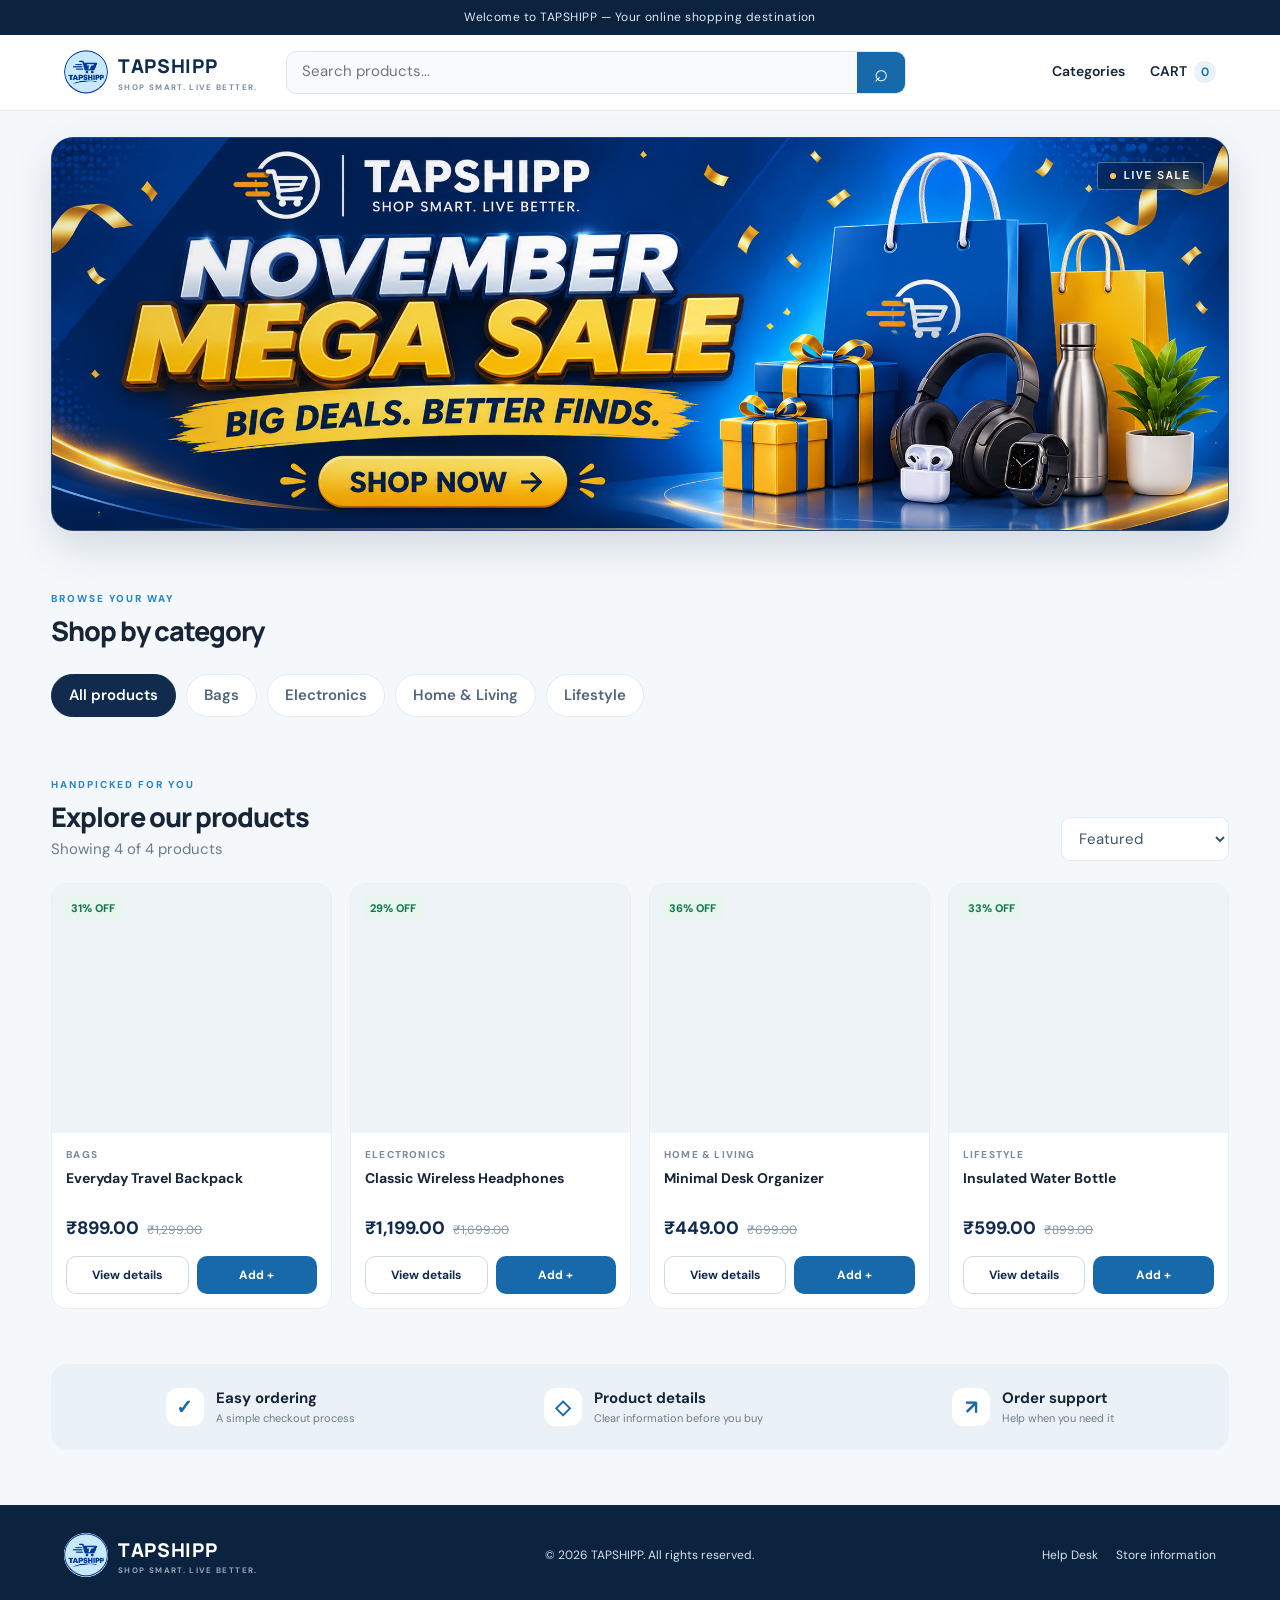
==== commit 76a874d5: "Add files via upload" ====
--- a/index.html
+++ b/index.html
@@ -1,55 +1,60 @@
-<!doctype html>
-<html lang="en">
-<head>
-  <meta charset="utf-8">
-  <meta name="viewport" content="width=device-width, initial-scale=1">
-  <meta name="theme-color" content="#102b4e">
-  <title>TAPSHIPP | Shop Online</title>
-  <meta name="description" content="Discover products and shop online with TAPSHIPP.">
-  <link rel="stylesheet" href="style.css"><link rel="preconnect" href="https://script.google.com"><link rel="preconnect" href="https://script.googleusercontent.com">
-  <script defer src="app.js"></script>
-</head>
-<body data-page="home">
-  <div class="announcement">Welcome to TAPSHIPP — Your online shopping destination</div>
-  <header class="site-header">
-    <a class="brand" href="index.html"><img class="brand-mark" src="tapshipp-logo.png" alt="TAPSHIPP logo"><span>TAPSHIPP<small>SHOP SMART. LIVE BETTER.</small></span></a>
-    <form class="header-search" id="searchForm"><input id="searchInput" type="search" placeholder="Search products..." aria-label="Search products"><button aria-label="Search">⌕</button></form>
-    <nav class="header-actions"><a href="#categories">Categories</a><a class="cart-link" href="checkout.html">CART <span id="cartCount" class="count">0</span></a></nav>
-  </header>
-
-  <main>
-    <section class="hero">
-      <div class="hero-copy"><span class="eyebrow">THE TAPSHIPP STORE</span><h1>Find Your Thing.<br><em>Make It Yours.</em></h1><p>Explore useful products, discover great finds and enjoy a simple shopping experience.</p><a class="btn btn-light" href="#products">Explore products <span>→</span></a></div>
-      <div class="hero-art"><div class="hero-circle"></div><div class="hero-card"><span>NEW</span><strong>GOOD<br>FINDS.</strong><small>JUST A CLICK AWAY</small></div></div>
-    </section>
-
-    <section class="section" id="categories">
-      <div class="section-heading"><div><span class="eyebrow">BROWSE YOUR WAY</span><h2>Shop by category</h2></div></div>
-      <div id="categoryList" class="category-list"><button class="category-chip active" data-category="all">All products</button></div>
-    </section>
-
-    <section class="section" id="products">
-      <div class="section-heading product-heading"><div><span class="eyebrow">HANDPICKED FOR YOU</span><h2>Explore our products</h2><p class="muted" id="resultSummary">Discover the latest products in our store.</p></div>
-        <select id="sortSelect" class="sort-select" aria-label="Sort products"><option value="featured">Featured</option><option value="price-low">Price: low to high</option><option value="price-high">Price: high to low</option><option value="name">Name: A to Z</option></select>
-      </div>
-      <div id="productGrid" class="product-grid"><div class="loading">Loading products...</div></div>
-      <div id="emptyState" class="empty-state hidden"><strong>No products found</strong><p>Try another search or category.</p><button class="btn btn-outline" id="clearFilters">Clear filters</button></div>
-    </section>
-    <section class="trust-strip"><div><b>✓</b><span><strong>Easy ordering</strong><small>A simple checkout process</small></span></div><div><b>◇</b><span><strong>Product details</strong><small>Clear information before you buy</small></span></div><div><b>↗</b><span><strong>Order support</strong><small>Help when you need it</small></span></div></section>
-  </main>
-
-  <footer class="site-footer">
-  <a class="brand footer-brand" href="index.html">
-    <img class="brand-mark" src="tapshipp-logo.png" alt="TAPSHIPP logo">
-    <span>TAPSHIPP<small>SHOP SMART. LIVE BETTER.</small></span>
-  </a>
-
-  <p>© <span id="year"></span> TAPSHIPP. All rights reserved.</p>
-
-  <div>
-   <a href="https://docs.google.com/forms/d/e/1FAIpQLSd2cRMRgKp8Gcm7FqmXLo8nlB10rvt4RDgjiMleQ8uYyAydCQ/viewform?usp=dialog" target="_blank" rel="noopener noreferrer">
-  Help Desk
-</a>
-    <a href="store-information.html">Store information</a>
-  </div>
+<!doctype html>
+<html lang="en">
+<head>
+  <meta charset="utf-8">
+  <meta name="viewport" content="width=device-width, initial-scale=1">
+  <meta name="theme-color" content="#102b4e">
+  <title>TAPSHIPP | Shop Online</title>
+  <meta name="description" content="Discover products and shop online with TAPSHIPP.">
+  <link rel="stylesheet" href="style.css"><link rel="preconnect" href="https://script.google.com"><link rel="preconnect" href="https://script.googleusercontent.com">
+  <script defer src="app.js"></script>
+</head>
+<body data-page="home">
+  <div class="announcement">Welcome to TAPSHIPP — Your online shopping destination</div>
+  <header class="site-header">
+    <a class="brand" href="index.html"><img class="brand-mark" src="tapshipp-logo.png" alt="TAPSHIPP logo"><span>TAPSHIPP<small>SHOP SMART. LIVE BETTER.</small></span></a>
+    <form class="header-search" id="searchForm"><input id="searchInput" type="search" placeholder="Search products..." aria-label="Search products"><button aria-label="Search">⌕</button></form>
+    <nav class="header-actions"><a href="#categories">Categories</a><a class="cart-link" href="checkout.html">CART <span id="cartCount" class="count">0</span></a></nav>
+  </header>
+
+  <main>
+    <section class="hero hero-sale flash-hero flash-poster-hero" aria-label="TAPSHIPP November Mega Sale">
+      <a class="flash-poster-link" href="#products" aria-label="Shop the TAPSHIPP sale">
+        <img class="flash-poster-image" src="hero-banner.png" alt="TAPSHIPP November Mega Sale — Big deals, better finds. Shop now." fetchpriority="high" decoding="async">
+        <span class="flash-poster-shade" aria-hidden="true"></span>
+        <span class="flash-poster-live" aria-hidden="true"><span></span> LIVE SALE</span>
+        <span class="flash-poster-sweep" aria-hidden="true"></span>
+        <span class="flash-poster-glint" aria-hidden="true"></span>
+      </a>
+    </section>
+
+    <section class="section" id="categories">
+      <div class="section-heading"><div><span class="eyebrow">BROWSE YOUR WAY</span><h2>Shop by category</h2></div></div>
+      <div id="categoryList" class="category-list"><button class="category-chip active" data-category="all">All products</button></div>
+    </section>
+
+    <section class="section" id="products">
+      <div class="section-heading product-heading"><div><span class="eyebrow">HANDPICKED FOR YOU</span><h2>Explore our products</h2><p class="muted" id="resultSummary">Discover the latest products in our store.</p></div>
+        <select id="sortSelect" class="sort-select" aria-label="Sort products"><option value="featured">Featured</option><option value="price-low">Price: low to high</option><option value="price-high">Price: high to low</option><option value="name">Name: A to Z</option></select>
+      </div>
+      <div id="productGrid" class="product-grid"><div class="loading">Loading products...</div></div>
+      <div id="emptyState" class="empty-state hidden"><strong>No products found</strong><p>Try another search or category.</p><button class="btn btn-outline" id="clearFilters">Clear filters</button></div>
+    </section>
+    <section class="trust-strip"><div><b>✓</b><span><strong>Easy ordering</strong><small>A simple checkout process</small></span></div><div><b>◇</b><span><strong>Product details</strong><small>Clear information before you buy</small></span></div><div><b>↗</b><span><strong>Order support</strong><small>Help when you need it</small></span></div></section>
+  </main>
+
+  <footer class="site-footer">
+  <a class="brand footer-brand" href="index.html">
+    <img class="brand-mark" src="tapshipp-logo.png" alt="TAPSHIPP logo">
+    <span>TAPSHIPP<small>SHOP SMART. LIVE BETTER.</small></span>
+  </a>
+
+  <p>© <span id="year"></span> TAPSHIPP. All rights reserved.</p>
+
+  <div>
+   <a href="https://docs.google.com/forms/d/e/1FAIpQLSd2cRMRgKp8Gcm7FqmXLo8nlB10rvt4RDgjiMleQ8uYyAydCQ/viewform?usp=dialog" target="_blank" rel="noopener noreferrer">
+  Help Desk
+</a>
+    <a href="store-information.html">Store information</a>
+  </div>
 </footer>
--- a/style.css
+++ b/style.css
@@ -3,4 +3,134 @@
 *{box-sizing:border-box}html{scroll-behavior:smooth}body{margin:0;background:var(--bg);color:var(--ink);font-family:'DM Sans',Arial,sans-serif;font-size:15px;line-height:1.55}a{color:inherit;text-decoration:none}button,input,textarea,select{font:inherit}button{cursor:pointer}.announcement{padding:8px 16px;background:#0c2340;color:#dceaf8;text-align:center;font-size:12px;letter-spacing:.04em}.site-header{height:auto;min-height:76px;padding:14px max(5vw,22px);background:#fff;display:flex;align-items:center;gap:28px;border-bottom:1px solid var(--line);position:relative;z-index:3}.brand{display:flex;align-items:center;gap:10px;color:var(--navy);font-family:Manrope,sans-serif;font-weight:800;font-size:19px;letter-spacing:.035em;white-space:nowrap}.brand small{display:block;font:700 8px 'DM Sans',sans-serif;letter-spacing:.17em;color:#7c8da0}.brand-mark{width:44px;height:44px;flex:0 0 44px;display:block;object-fit:contain;border-radius:50%;background:#fff}.header-search{display:flex;flex:1;max-width:620px;height:43px;border:1px solid #dce4ec;border-radius:10px;overflow:hidden;background:#f8fafc}.header-search input{border:0;background:transparent;outline:0;padding:0 15px;min-width:0;flex:1}.header-search button{width:48px;border:0;background:var(--blue);color:white;font-size:24px}.header-actions{margin-left:auto;display:flex;align-items:center;gap:25px;font-weight:600;font-size:14px}.cart-link{white-space:nowrap}.count{display:inline-grid;place-items:center;min-width:22px;height:22px;padding:0 5px;border-radius:99px;background:#e7f2fb;color:var(--blue);font-size:12px;margin-left:4px}.back-link{margin-left:auto;color:var(--muted);font-weight:600}.hero{margin:26px auto 0;width:min(1180px,92%);min-height:360px;border-radius:25px;overflow:hidden;background:linear-gradient(115deg,#102b4e 0%,#164d7c 60%,#2187c9 100%);color:#fff;display:flex;align-items:center;justify-content:space-between;padding:55px 8%;position:relative}.hero-copy{max-width:560px;position:relative;z-index:1}.eyebrow{font-size:10px;font-weight:800;letter-spacing:.19em;color:#2a83c6}.hero .eyebrow{color:#a8d9ff}.hero h1{font:800 clamp(34px,5vw,57px)/1.12 Manrope,sans-serif;letter-spacing:-.045em;margin:13px 0}.hero h1 em{font-style:normal;color:#9bd8ff}.hero p{max-width:440px;color:#d4e6f5;margin:0 0 25px}.hero-art{width:330px;height:260px;position:relative;display:grid;place-items:center}.hero-circle{position:absolute;width:260px;height:260px;border-radius:50%;background:rgba(255,255,255,.09);border:1px solid rgba(255,255,255,.16)}.hero-card{position:relative;width:190px;height:220px;transform:rotate(7deg);border-radius:18px;background:linear-gradient(145deg,#fff,#d9edfa);color:var(--navy);box-shadow:0 25px 50px #061b3470;padding:24px;display:flex;flex-direction:column;justify-content:space-between}.hero-card span{align-self:flex-start;background:#e0f2ff;color:#1769aa;font-size:10px;font-weight:800;padding:4px 9px;border-radius:20px}.hero-card strong{font:800 36px/.95 Manrope;letter-spacing:-.05em}.hero-card small{font-size:8px;letter-spacing:.15em;color:#65819a;font-weight:800}.btn{display:inline-flex;align-items:center;justify-content:center;gap:12px;border:0;border-radius:10px;padding:12px 19px;font-weight:700;transition:.2s}.btn:hover{transform:translateY(-1px);filter:brightness(1.04)}.btn-light{background:#fff;color:var(--navy)}.btn-primary{background:var(--blue);color:#fff}.btn-outline{background:#fff;border:1px solid #cdd9e5;color:var(--navy)}.btn-wide{width:100%;padding:15px}.section{width:min(1180px,92%);margin:55px auto}.section-heading{display:flex;align-items:end;justify-content:space-between;margin-bottom:22px;gap:20px}.section-heading h2,.page-title h1{font:800 27px/1.2 Manrope,sans-serif;letter-spacing:-.035em;margin:5px 0}.muted{color:var(--muted)}.section-heading p{margin:5px 0 0}.category-list{display:flex;gap:10px;flex-wrap:wrap}.category-chip{border:1px solid var(--line);background:#fff;border-radius:30px;padding:9px 17px;color:#526579;font-weight:600}.category-chip.active,.category-chip:hover{background:var(--navy);border-color:var(--navy);color:#fff}.sort-select{border:1px solid var(--line);background:#fff;border-radius:9px;padding:10px 13px;color:#40556b}.product-grid{display:grid;grid-template-columns:repeat(4,minmax(0,1fr));gap:18px}.product-card{background:#fff;border:1px solid #e9eef3;border-radius:15px;overflow:hidden;transition:.22s;min-width:0}.product-card:hover{transform:translateY(-4px);box-shadow:var(--shadow)}.product-image-link{display:block;background:#eef3f7;aspect-ratio:1.12/1;position:relative;overflow:hidden}.product-image-link img{width:100%;height:100%;object-fit:cover;display:block;transition:transform .3s}.product-card:hover img{transform:scale(1.04)}.discount-tag{position:absolute;left:12px;top:12px;background:#e8f6ef;color:#13764f;border-radius:5px;padding:4px 7px;font-size:11px;font-weight:800}.product-card-body{padding:14px}.product-category{font-size:10px;text-transform:uppercase;letter-spacing:.12em;color:#7b8b9b;font-weight:800}.product-card h3{font-size:14px;line-height:1.35;margin:6px 0 8px;min-height:38px}.price-row{display:flex;align-items:baseline;gap:8px;flex-wrap:wrap}.price{font-size:18px;font-weight:800;color:var(--navy)}.mrp{font-size:12px;color:#8996a4;text-decoration:line-through}.card-actions{display:flex;gap:8px;margin-top:13px}.card-actions .btn{flex:1;padding:9px 8px;font-size:12px}.trust-strip{width:min(1180px,92%);margin:55px auto;background:#eaf2f8;border-radius:16px;padding:23px 30px;display:flex;justify-content:space-around;gap:20px}.trust-strip>div{display:flex;align-items:center;gap:12px}.trust-strip b{width:38px;height:38px;border-radius:12px;background:#fff;color:var(--blue);display:grid;place-items:center;font-size:20px}.trust-strip strong,.trust-strip small{display:block}.trust-strip small{font-size:11px;color:var(--muted)}.site-footer{background:#0c2340;color:#d5e3ef;padding:28px max(5vw,22px);display:flex;align-items:center;justify-content:space-between;gap:20px;font-size:12px}.footer-brand{color:white}.footer-brand small{color:#91a8bd}.site-footer>div{display:flex;gap:18px}.page-shell{width:min(1120px,92%);margin:25px auto 65px}.breadcrumbs{font-size:12px;color:#8190a0;margin-bottom:20px}.breadcrumbs a{color:var(--blue)}.product-detail{display:grid;grid-template-columns:minmax(0,1.05fr) minmax(0,.95fr);gap:42px;background:#fff;border:1px solid var(--line);border-radius:18px;padding:25px}.gallery-main{aspect-ratio:1/1;background:#f0f4f7;border-radius:13px;overflow:hidden}.gallery-main img{width:100%;height:100%;object-fit:contain}.thumbs{display:flex;gap:10px;margin-top:12px;flex-wrap:wrap}.thumb{width:65px;height:65px;border:2px solid transparent;border-radius:9px;padding:2px;background:#f1f4f7;overflow:hidden}.thumb.active{border-color:var(--blue)}.thumb img{width:100%;height:100%;object-fit:cover}.detail-info{padding:8px 4px}.detail-info h1{font:800 29px/1.2 Manrope;letter-spacing:-.04em;margin:8px 0}.brand-line{color:#7a8a99;font-size:13px}.detail-price{display:flex;align-items:center;gap:11px;margin:18px 0 4px}.detail-price .price{font-size:28px}.detail-discount{color:#16845b;font-weight:800;font-size:13px}.stock{font-size:12px;font-weight:700;color:var(--green);margin:12px 0}.stock.out{color:var(--red)}.detail-description{color:#58697a;margin:18px 0}.detail-info h3{font-size:14px;margin:18px 0 8px}.feature-list{padding-left:19px;color:#53677a;font-size:13px}.feature-list li{margin:5px 0}.quantity-row{display:flex;align-items:center;gap:13px;margin:20px 0}.quantity-control{display:flex;align-items:center;border:1px solid var(--line);border-radius:8px;overflow:hidden}.quantity-control button{border:0;background:#f5f8fb;width:34px;height:36px}.quantity-control span{min-width:35px;text-align:center;font-weight:700}.detail-actions{display:flex;gap:10px}.detail-actions .btn{flex:1}.info-accordion{border-top:1px solid var(--line);padding:13px 0}.info-accordion summary{font-weight:700;font-size:13px;cursor:pointer}.info-accordion p{font-size:13px;color:var(--muted);margin:8px 0 0}.related-section{margin-top:45px}.compact-grid{grid-template-columns:repeat(4,minmax(0,1fr))}.loading{grid-column:1/-1;padding:45px;text-align:center;color:var(--muted)}.empty-state{padding:45px 20px;text-align:center;background:#fff;border:1px dashed #cbd7e2;border-radius:15px}.empty-state strong{font:800 20px Manrope}.empty-state p{color:var(--muted)}.hidden{display:none!important}.checkout-shell{max-width:1120px}.page-title{margin:35px 0 25px}.checkout-layout{display:grid;grid-template-columns:minmax(0,1.5fr) minmax(270px,.8fr);gap:22px;align-items:start}.checkout-main{display:grid;gap:18px}.panel{background:#fff;border:1px solid var(--line);border-radius:15px;padding:22px}.panel-heading{display:flex;justify-content:space-between;align-items:center;margin-bottom:17px}.panel h2{font:800 17px Manrope;margin:0}.text-button{border:0;background:transparent;color:var(--red);font-size:12px;font-weight:700}.cart-row{display:grid;grid-template-columns:75px 1fr auto;gap:13px;padding:13px 0;border-top:1px solid #edf1f4;align-items:center}.cart-row:first-child{border-top:0}.cart-row img{width:75px;height:75px;object-fit:cover;border-radius:9px;background:#f1f4f7}.cart-row h3{font-size:13px;margin:0 0 4px}.cart-row .muted{font-size:11px}.cart-row-end{text-align:right}.cart-row-end strong{display:block;color:var(--navy)}.remove-item{border:0;background:none;color:var(--red);font-size:11px;margin-top:4px}.mini-qty{display:flex;align-items:center;gap:7px;margin-top:6px}.mini-qty button{width:23px;height:23px;border:1px solid var(--line);background:#fff;border-radius:5px}.checkout-form .panel-heading{margin-bottom:20px}.form-grid{display:grid;grid-template-columns:1fr 1fr;gap:14px}.form-grid label{font-size:12px;font-weight:700;color:#536477;display:flex;flex-direction:column;gap:6px}.form-grid input,.form-grid textarea{width:100%;border:1px solid #dce4eb;border-radius:8px;padding:11px 12px;outline:0;background:#fff;color:var(--ink)}.form-grid input:focus,.form-grid textarea:focus{border-color:var(--blue);box-shadow:0 0 0 3px #1769aa16}.full-field{grid-column:1/-1}.payment-note{margin:20px 0 14px;padding:14px;border-radius:10px;background:#f0f6fb;border:1px solid #dfebf5}.payment-note strong{font-size:13px}.payment-note p{font-size:11px;color:var(--muted);margin:4px 0 0}.consent{display:flex;gap:9px;align-items:flex-start;font-size:11px;color:#5f6f7e;margin:15px 0}.consent input{margin-top:3px}.fine-print{font-size:10px;color:#8995a1}.form-message{font-size:12px;margin-top:10px;color:var(--red)}.order-summary{position:sticky;top:20px}.order-summary h2{margin-bottom:20px}.summary-line{display:flex;justify-content:space-between;gap:15px;padding:10px 0;border-bottom:1px solid #edf1f4;font-size:13px}.summary-line strong{color:var(--navy)}.total-line{font-size:15px;border:0;padding-top:17px}.success-wrap{min-height:75vh;display:grid;place-items:center;padding:30px 16px}.success-card{max-width:560px;width:100%;background:#fff;border:1px solid var(--line);border-radius:20px;padding:42px;text-align:center;box-shadow:var(--shadow)}.success-icon{width:58px;height:58px;margin:0 auto 20px;background:#e5f6ee;color:#16845b;border-radius:50%;display:grid;place-items:center;font-size:28px;font-weight:800}.success-card h1{font:800 29px/1.2 Manrope;letter-spacing:-.04em}.success-card p{color:var(--muted)}.order-reference{margin:24px 0;padding:15px;background:#f2f6f9;border-radius:10px;color:#718091;font-size:11px}.order-reference strong{display:block;color:var(--navy);font-size:18px;margin-top:4px}.small{font-size:11px}
 @media(max-width:900px){.product-grid,.compact-grid{grid-template-columns:repeat(3,minmax(0,1fr))}.hero{padding:42px 6%}.hero-art{width:260px}.product-detail{gap:25px}.checkout-layout{grid-template-columns:1fr}.order-summary{position:static;grid-row:1}.trust-strip{flex-wrap:wrap;justify-content:flex-start}}
 @media(max-width:650px){.site-header{padding:12px 4%;gap:12px;flex-wrap:wrap}.brand{font-size:16px;gap:8px}.brand-mark{width:38px;height:38px;flex-basis:38px}.header-search{order:3;flex-basis:100%;max-width:none;height:40px}.header-actions{gap:13px;font-size:12px}.back-link{font-size:12px}.hero{width:92%;min-height:300px;padding:32px 25px;border-radius:18px}.hero-art{position:absolute;right:-65px;bottom:-35px;opacity:.42;transform:scale(.8)}.hero-copy{max-width:100%}.hero h1{font-size:37px}.hero p{font-size:13px;max-width:290px}.section{margin:40px auto}.section-heading h2{font-size:23px}.product-grid,.compact-grid{grid-template-columns:repeat(2,minmax(0,1fr));gap:11px}.product-card-body{padding:10px}.product-card h3{font-size:12px;min-height:34px}.price{font-size:16px}.card-actions{gap:5px}.card-actions .btn{font-size:10px;padding:8px 5px}.product-heading{align-items:flex-start;flex-direction:column}.sort-select{width:100%}.trust-strip{padding:18px;display:grid;grid-template-columns:1fr;gap:14px}.site-footer{flex-direction:column;align-items:flex-start}.site-footer>div{flex-wrap:wrap}.product-detail{grid-template-columns:1fr;padding:14px;gap:20px}.detail-info h1{font-size:25px}.detail-actions{flex-direction:column}.page-shell{margin-top:17px}.panel{padding:16px}.form-grid{grid-template-columns:1fr}.full-field{grid-column:auto}.cart-row{grid-template-columns:58px 1fr auto;gap:9px}.cart-row img{width:58px;height:58px}.cart-row h3{font-size:12px}.cart-row-end strong{font-size:12px}.success-card{padding:28px 20px}.success-card h1{font-size:25px}}
-@media(max-width:380px){.product-grid,.compact-grid{grid-template-columns:1fr 1fr}.hero h1{font-size:32px}.header-actions{gap:8px}}+@media(max-width:380px){.product-grid,.compact-grid{grid-template-columns:1fr 1fr}.hero h1{font-size:32px}.header-actions{gap:8px}}
+
+
+
+
+/* TAPSHIPP image-led sale hero.
+   For the next campaign, replace hero-banner.png only; no HTML/CSS edits needed. */
+.hero.hero-sale.flash-hero.flash-poster-hero {
+  display: block;
+  position: relative;
+  width: min(1180px, 92%);
+  aspect-ratio: 2076 / 696;
+  min-height: 0;
+  height: auto;
+  margin: 26px auto 0;
+  padding: 0;
+  overflow: hidden;
+  isolation: isolate;
+  border: 1px solid rgba(255,255,255,.12);
+  border-radius: 22px;
+  background: #082b60;
+  box-shadow: 0 16px 40px rgba(9,35,66,.14);
+  line-height: 0;
+}
+.flash-poster-link {
+  display: block;
+  position: absolute;
+  inset: 0;
+  overflow: hidden;
+}
+.flash-poster-image {
+  display: block;
+  width: 100%;
+  height: 100%;
+  object-fit: cover;
+  object-position: center;
+}
+.flash-poster-shade {
+  position: absolute;
+  inset: 0;
+  pointer-events: none;
+  background: linear-gradient(90deg, rgba(3,19,48,.08), transparent 56%, rgba(3,19,48,.06));
+}
+.flash-poster-live {
+  position: absolute;
+  top: clamp(12px,2vw,24px);
+  right: clamp(12px,2vw,24px);
+  display: inline-flex;
+  align-items: center;
+  gap: 8px;
+  padding: 8px 12px;
+  border: 1px solid rgba(255,255,255,.34);
+  border-radius: 3px;
+  background: rgba(4,25,57,.58);
+  color: #fff;
+  font: 700 clamp(8px,.8vw,10px)/1 Arial,sans-serif;
+  letter-spacing: .17em;
+  backdrop-filter: blur(8px);
+  -webkit-backdrop-filter: blur(8px);
+}
+.flash-poster-live span {
+  width: 6px;
+  height: 6px;
+  border-radius: 50%;
+  background: #f5c65c;
+  box-shadow: 0 0 0 0 rgba(245,198,92,.5);
+  animation: poster-live-pulse 2.2s ease-out infinite;
+}
+.flash-poster-sweep {
+  position: absolute;
+  top: -35%;
+  bottom: -35%;
+  left: -28%;
+  width: 14%;
+  pointer-events: none;
+  transform: skewX(-18deg);
+  background: linear-gradient(90deg, transparent, rgba(255,255,255,.15), rgba(255,222,158,.38), rgba(255,255,255,.12), transparent);
+  filter: blur(2px);
+  animation: poster-light-sweep 8s ease-in-out infinite;
+}
+.flash-poster-glint {
+  position: absolute;
+  left: 0;
+  right: 0;
+  bottom: 0;
+  height: 2px;
+  pointer-events: none;
+  background: linear-gradient(90deg, transparent 5%, rgba(255,218,135,.8) 50%, transparent 95%);
+  opacity: .65;
+  transform-origin: center;
+  animation: poster-edge-glow 4s ease-in-out infinite;
+}
+@keyframes poster-live-pulse {
+  0% { box-shadow: 0 0 0 0 rgba(245,198,92,.5); }
+  75%,100% { box-shadow: 0 0 0 7px rgba(245,198,92,0); }
+}
+@keyframes poster-light-sweep {
+  0%,12% { left:-28%; opacity:0; }
+  20% { opacity:.85; }
+  58% { opacity:.6; }
+  78%,100% { left:125%; opacity:0; }
+}
+@keyframes poster-edge-glow {
+  0%,100% { opacity:.35; }
+  50% { opacity:.9; }
+}
+@media (max-width:650px) {
+  .hero.hero-sale.flash-hero.flash-poster-hero {
+    width:92%;
+    aspect-ratio:2076 / 696;
+    margin-top:18px;
+    border-radius:14px;
+  }
+  .flash-poster-live {
+    top:8px;
+    right:8px;
+    padding:6px 8px;
+    gap:6px;
+    font-size:7px;
+  }
+  .flash-poster-live span { width:5px; height:5px; }
+  .flash-poster-sweep { width:18%; }
+}
+@media (prefers-reduced-motion:reduce) {
+  .flash-poster-hero *,
+  .flash-poster-hero *::before,
+  .flash-poster-hero *::after {
+    animation:none!important;
+    transition:none!important;
+  }
+}
